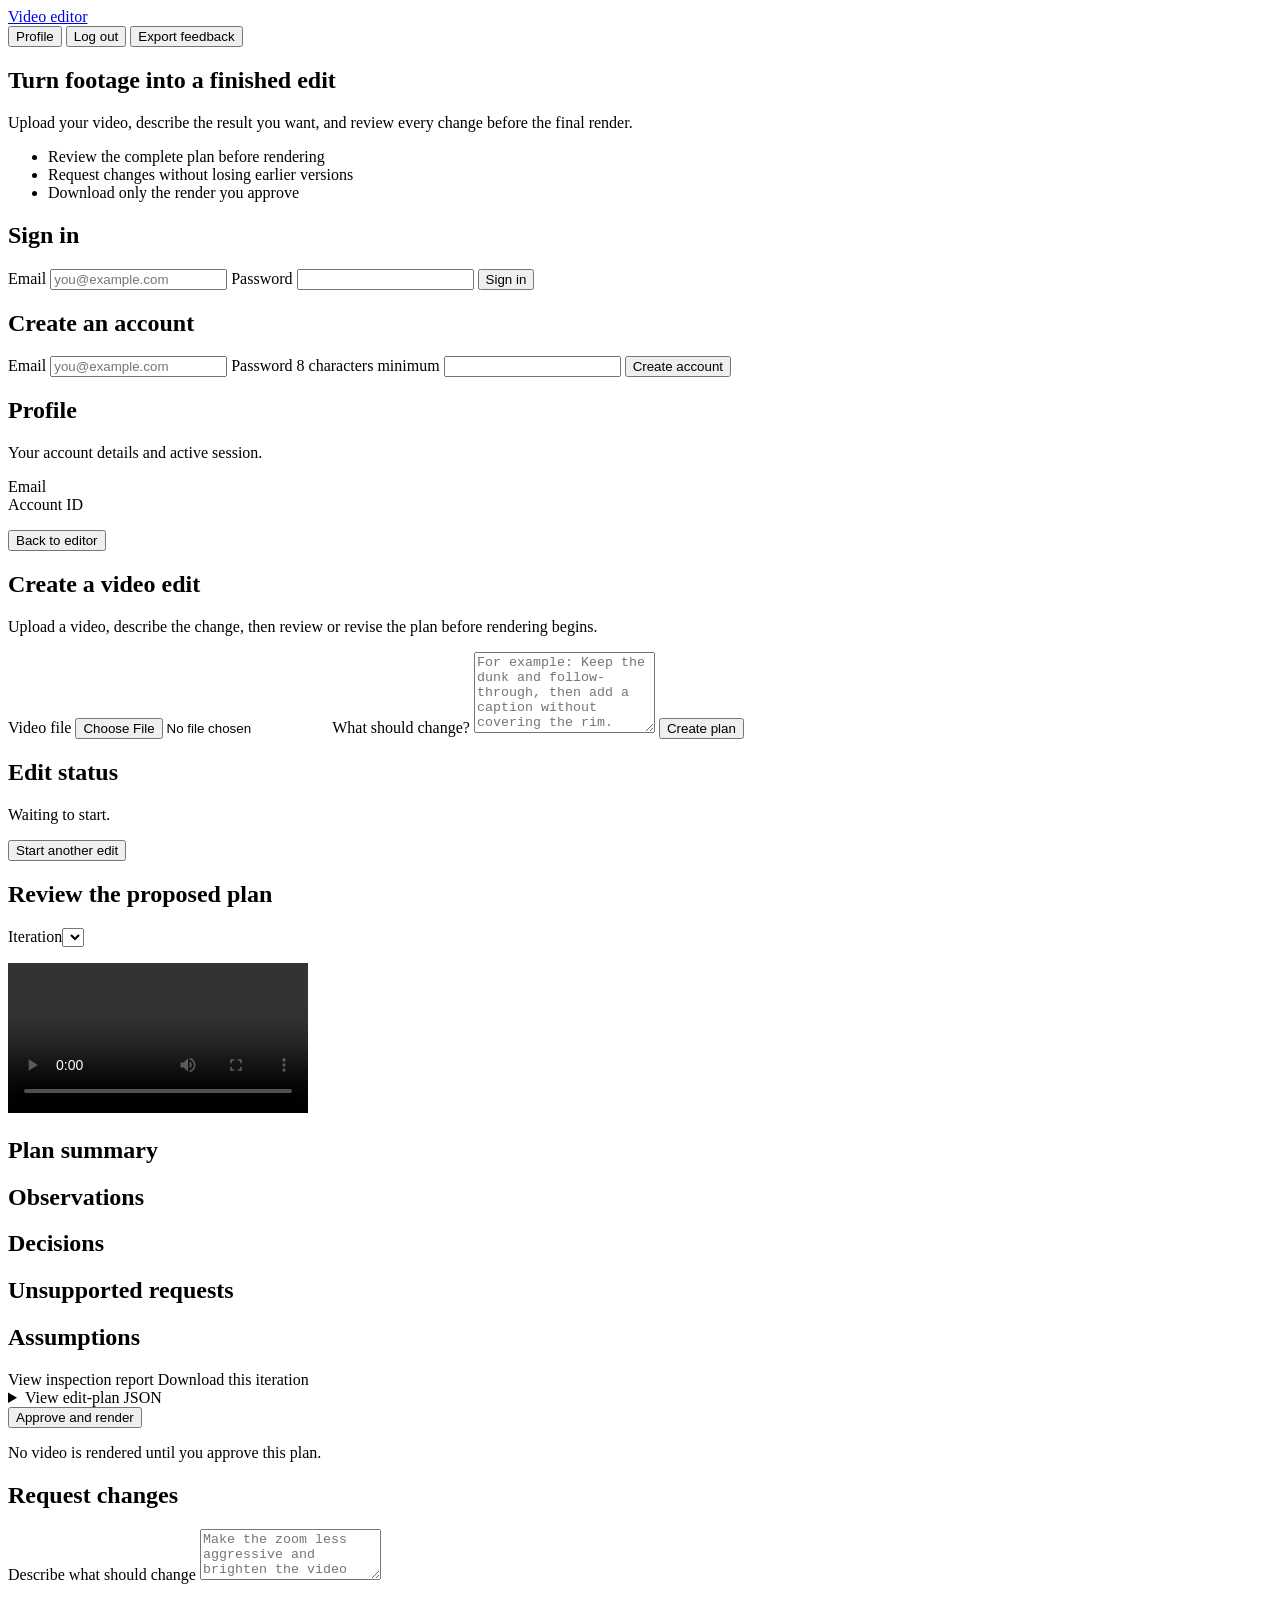
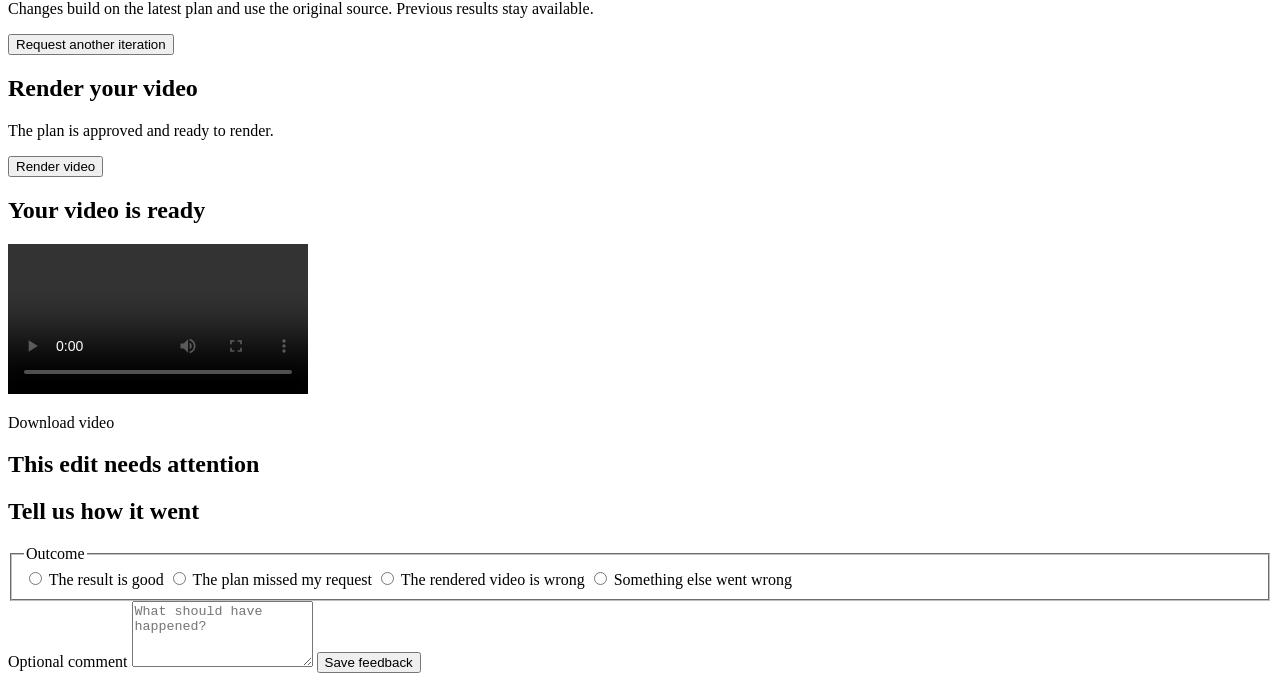
==== service/web/index.html @ aad6a0f1 "updated UI + registration django + Extra effects" ====
<!doctype html>
<html lang="en">
  <head>
    <meta charset="utf-8">
    <meta name="viewport" content="width=device-width, initial-scale=1">
    <meta name="theme-color" content="#111827">
    <title>Video editor</title>
    <link rel="icon" href="data:image/svg+xml,<svg xmlns=%22http://www.w3.org/2000/svg%22 viewBox=%220 0 32 32%22><rect width=%2232%22 height=%2232%22 rx=%228%22 fill=%22%23182730%22/><path d=%22m12 9 11 7-11 7z%22 fill=%22white%22/></svg>">
    <link rel="stylesheet" href="/web/styles.css">
  </head>
  <body>
    <main class="shell">
      <header class="site-header">
        <a class="brand" href="/" aria-label="Video editor home"><span class="brand-mark" aria-hidden="true"></span>Video editor</a>
        <div class="header-actions">
          <span id="user-email" class="user-email hidden"></span>
          <button id="open-profile" class="button button-quiet hidden" type="button">Profile</button>
          <button id="logout" class="button button-quiet hidden" type="button">Log out</button>
          <button id="export-feedback" class="button button-quiet hidden" type="button">Export feedback</button>
        </div>
      </header>

      <section id="auth-panel" class="panel auth-panel" aria-labelledby="auth-heading">
        <div class="auth-intro">
          <h1 id="auth-heading">Turn footage into a finished edit</h1>
          <p>Upload your video, describe the result you want, and review every change before the final render.</p>
          <ul class="feature-list">
            <li>Review the complete plan before rendering</li>
            <li>Request changes without losing earlier versions</li>
            <li>Download only the render you approve</li>
          </ul>
        </div>
        <div class="auth-forms">
          <form id="login-form" class="auth-form" aria-labelledby="login-heading">
            <h2 id="login-heading">Sign in</h2>
            <label for="login-email">Email</label>
            <input id="login-email" type="email" required autocomplete="email" placeholder="you@example.com">
            <label for="login-password">Password</label>
            <input id="login-password" type="password" required autocomplete="current-password">
            <button id="login-submit" class="button button-wide" type="submit">Sign in</button>
            <p id="login-error" class="form-error hidden" role="alert"></p>
          </form>
          <form id="register-form" class="auth-form" aria-labelledby="register-heading">
            <h2 id="register-heading">Create an account</h2>
            <label for="register-email">Email</label>
            <input id="register-email" type="email" required autocomplete="email" placeholder="you@example.com">
            <label for="register-password">Password <span class="label-hint">8 characters minimum</span></label>
            <input id="register-password" type="password" minlength="8" required autocomplete="new-password">
            <button id="register-submit" class="button button-secondary button-wide" type="submit">Create account</button>
            <p id="register-error" class="form-error hidden" role="alert"></p>
          </form>
        </div>
      </section>

      <section id="profile-panel" class="panel profile-panel hidden" aria-labelledby="profile-heading">
        <h1 id="profile-heading">Profile</h1>
        <p>Your account details and active session.</p>
        <dl class="profile-details">
          <div><dt>Email</dt><dd id="profile-email"></dd></div>
          <div><dt>Account ID</dt><dd id="profile-id"></dd></div>
        </dl>
        <button id="close-profile" class="button button-secondary" type="button">Back to editor</button>
      </section>

      <section id="start-panel" class="panel hidden" aria-labelledby="create-edit-heading">
        <h1 id="create-edit-heading">Create a video edit</h1>
        <p>Upload a video, describe the change, then review or revise the plan before rendering begins.</p>
        <form id="create-edit-form">
          <label for="video-file">Video file</label>
          <input id="video-file" name="file" type="file" accept="video/*" required>
          <label for="instruction">What should change?</label>
          <textarea id="instruction" name="instruction" rows="5" maxlength="20000" required placeholder="For example: Keep the dunk and follow-through, then add a caption without covering the rim."></textarea>
          <button id="create-edit" class="button" type="submit">Create plan</button>
          <p id="create-error" class="form-error hidden" role="alert"></p>
        </form>
      </section>

      <section id="job-panel" class="panel hidden" aria-live="polite" aria-labelledby="edit-status-heading">
        <h1 id="edit-status-heading">Edit status</h1>
        <p id="edit-id" class="muted"></p>
        <div class="progress" aria-label="Edit progress"><div id="progress-bar" class="progress-bar"></div></div>
        <p id="status-message" role="status">Waiting to start.</p>
        <button id="new-edit" class="button button-secondary" type="button">Start another edit</button>
      </section>

      <section id="plan-panel" class="panel hidden" aria-labelledby="plan-heading">
        <div class="panel-heading">
          <h1 id="plan-heading">Review the proposed plan</h1>
          <label class="version-picker" for="iteration-selector">Iteration<select id="iteration-selector"></select></label>
        </div>
        <p id="iteration-status" class="plan-status" role="status"></p>
        <video id="preview-video" class="hidden" controls playsinline preload="metadata"></video>
        <section class="plan-summary" aria-labelledby="plan-summary-heading">
          <h2 id="plan-summary-heading">Plan summary</h2>
          <p id="plan-summary"></p>
        </section>
        <div id="plan-warnings" class="warnings hidden" role="alert"></div>
        <div class="review-grid">
          <section class="review-section" aria-labelledby="observations-heading"><h2 id="observations-heading">Observations</h2><div id="observations" class="rationale-list"></div></section>
          <section class="review-section" aria-labelledby="decisions-heading"><h2 id="decisions-heading">Decisions</h2><div id="decisions" class="rationale-list"></div></section>
          <section class="review-section" aria-labelledby="unsupported-heading"><h2 id="unsupported-heading">Unsupported requests</h2><div id="unsupported" class="simple-list"></div></section>
          <section class="review-section" aria-labelledby="assumptions-heading"><h2 id="assumptions-heading">Assumptions</h2><div id="assumptions" class="simple-list"></div></section>
        </div>
        <div class="artifact-links">
          <a id="inspection-link" class="text-link hidden" target="_blank" rel="noopener">View inspection report</a>
          <a id="iteration-download" class="text-link hidden" download>Download this iteration</a>
        </div>
        <details class="plan-json">
          <summary>View edit-plan JSON</summary>
          <pre id="plan-document"></pre>
        </details>
        <div class="review-actions">
          <button id="approve-plan" class="button" type="button">Approve and render</button>
          <p class="muted">No video is rendered until you approve this plan.</p>
        </div>
        <form id="revision-form" class="revision-form">
          <h2>Request changes</h2>
          <label for="revision-instruction">Describe what should change</label>
          <textarea id="revision-instruction" rows="3" maxlength="20000" required placeholder="Make the zoom less aggressive and brighten the video more."></textarea>
          <p class="muted">Changes build on the latest plan and use the original source. Previous results stay available.</p>
          <button id="request-changes" class="button button-secondary" type="submit">Request another iteration</button>
          <p id="revision-error" role="alert"></p>
        </form>
      </section>

      <section id="render-panel" class="panel hidden" aria-labelledby="render-heading">
        <h1 id="render-heading">Render your video</h1>
        <p>The plan is approved and ready to render.</p>
        <button id="render-video" class="button" type="button">Render video</button>
      </section>

      <section id="result-panel" class="panel hidden" aria-labelledby="result-heading">
        <h1 id="result-heading">Your video is ready</h1>
        <video id="result-video" controls playsinline></video>
        <p><a id="download-video" class="button" download>Download video</a></p>
      </section>

      <section id="failure-panel" class="panel hidden" aria-labelledby="failure-heading">
        <h1 id="failure-heading">This edit needs attention</h1>
        <p id="failure-message"></p>
      </section>

      <section id="feedback-panel" class="panel hidden" aria-labelledby="feedback-heading">
        <h1 id="feedback-heading">Tell us how it went</h1>
        <form id="feedback-form">
          <fieldset>
            <legend>Outcome</legend>
            <label><input type="radio" name="outcome" value="good" required> The result is good</label>
            <label><input type="radio" name="outcome" value="wrong_plan"> The plan missed my request</label>
            <label><input type="radio" name="outcome" value="wrong_result"> The rendered video is wrong</label>
            <label><input type="radio" name="outcome" value="other"> Something else went wrong</label>
          </fieldset>
          <label for="feedback-comment">Optional comment</label>
          <textarea id="feedback-comment" rows="4" maxlength="4000" placeholder="What should have happened?"></textarea>
          <button class="button button-secondary" type="submit">Save feedback</button>
          <p id="feedback-status" class="muted" role="status"></p>
        </form>
      </section>
    </main>
    <script src="/web/app.js" defer></script>
  </body>
</html>
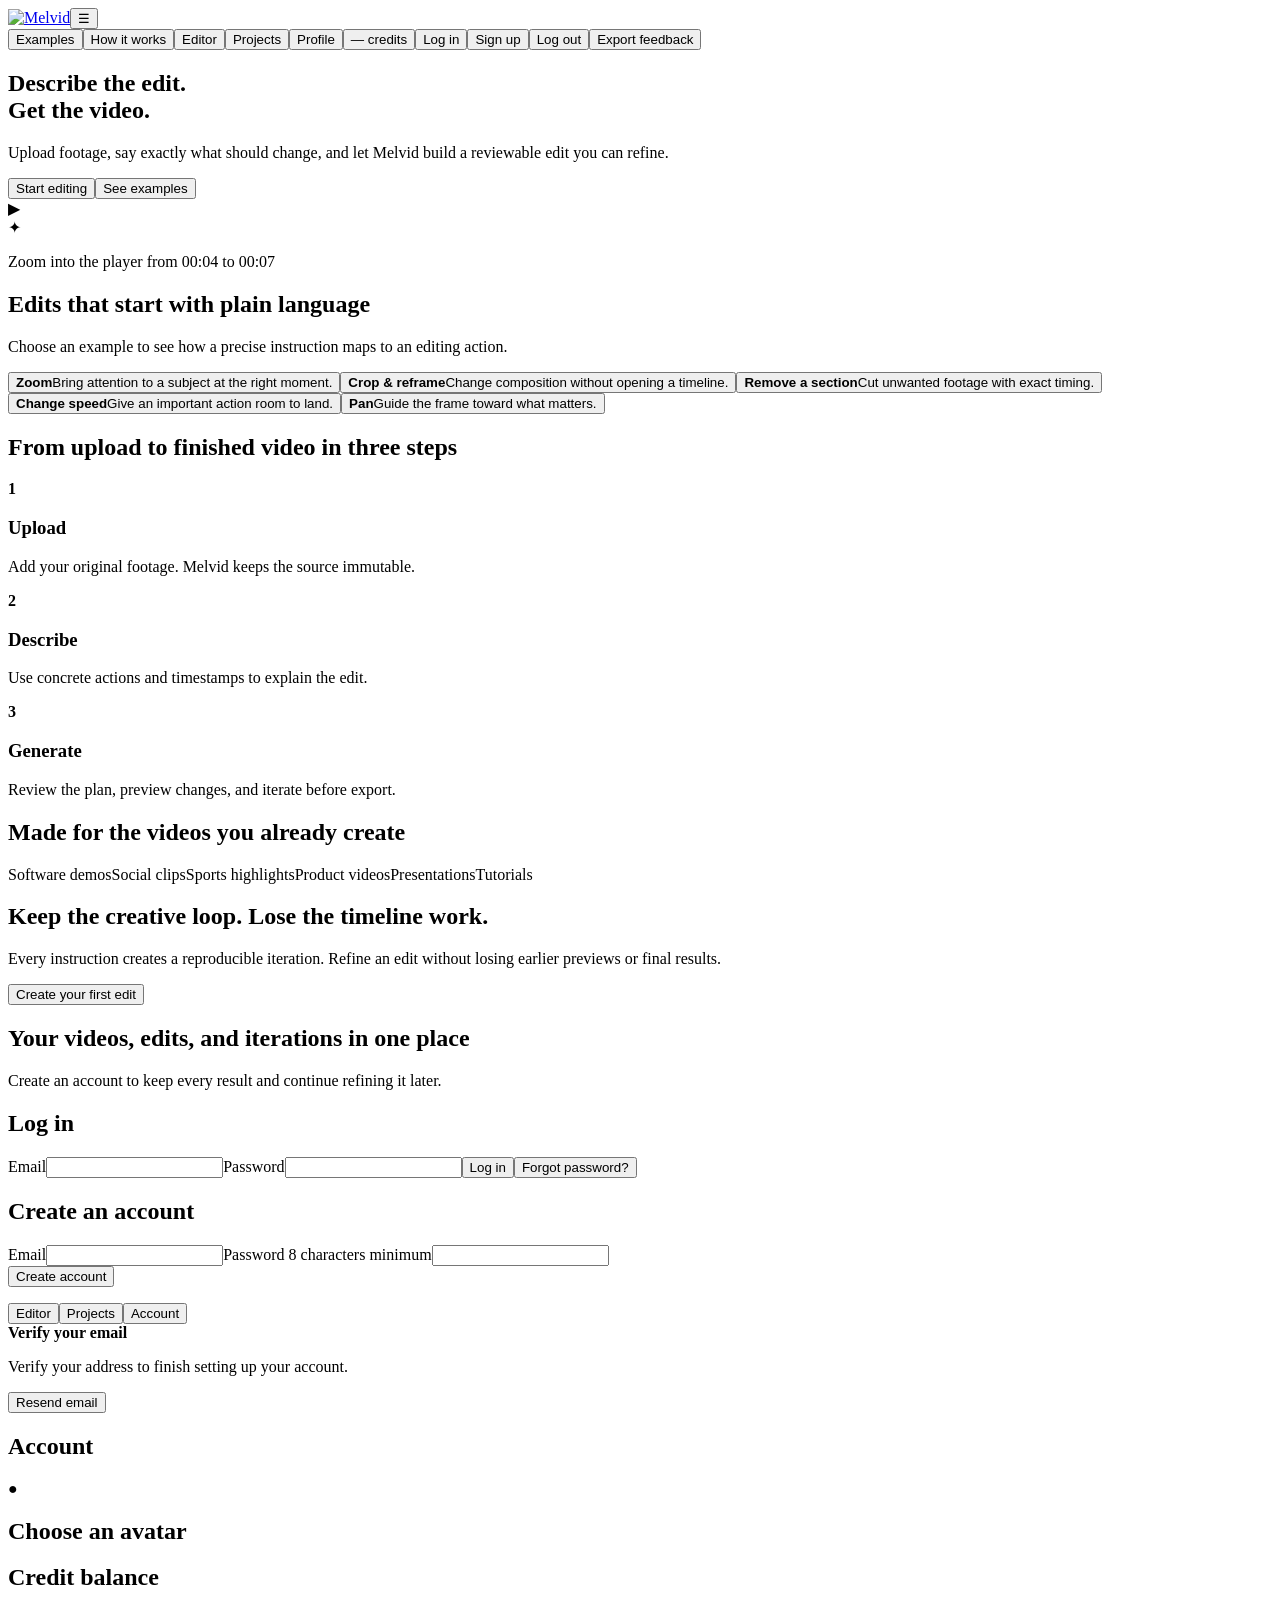
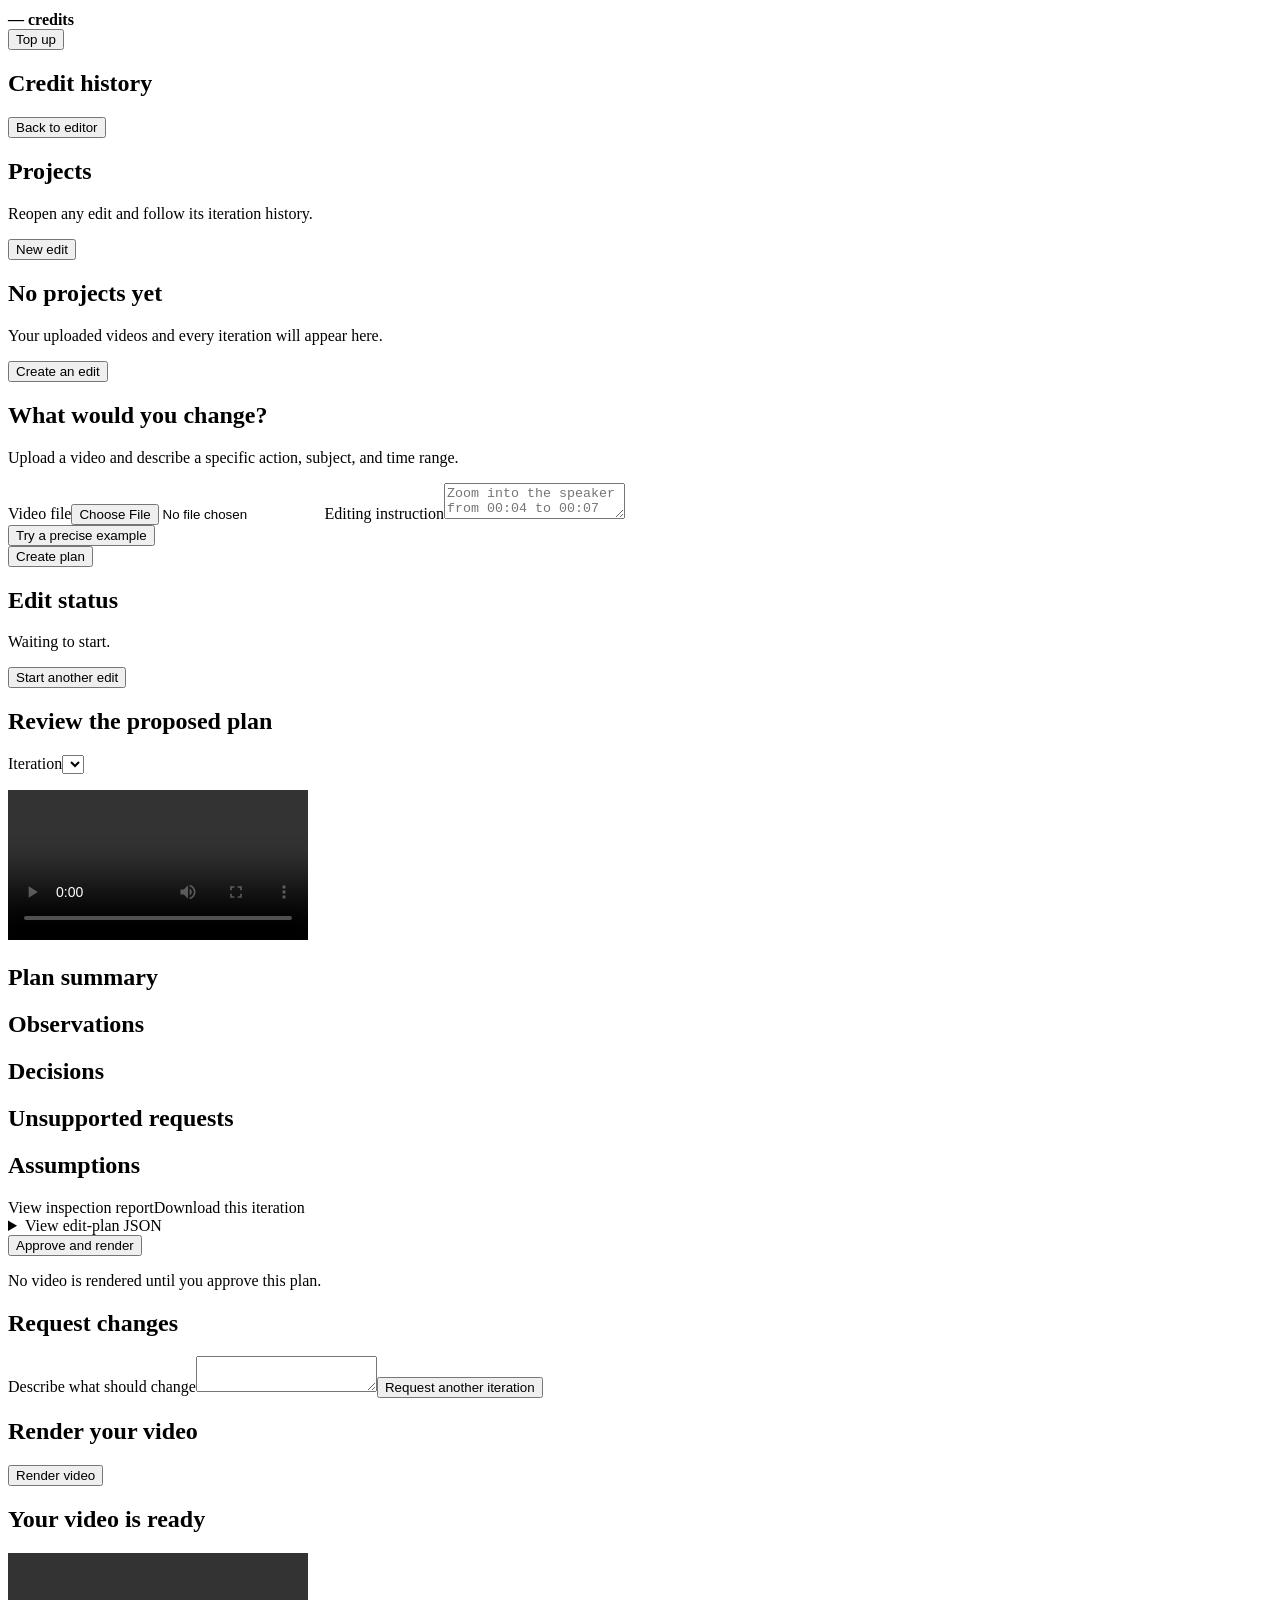
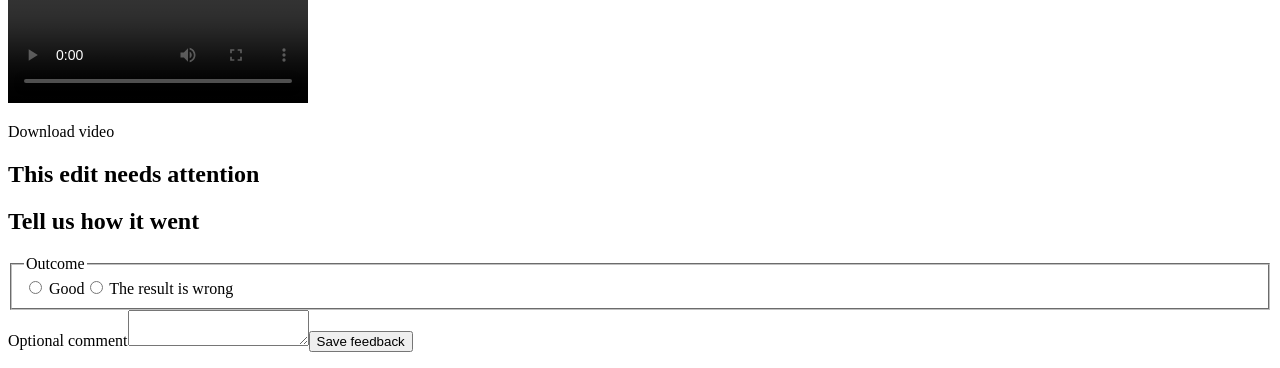
==== commit 9eff54e8: "railway serving" ====
--- a/service/web/index.html
+++ b/service/web/index.html
@@ -1,162 +1,14 @@
-<!doctype html>
-<html lang="en">
-  <head>
-    <meta charset="utf-8">
-    <meta name="viewport" content="width=device-width, initial-scale=1">
-    <meta name="theme-color" content="#111827">
-    <title>Video editor</title>
-    <link rel="icon" href="data:image/svg+xml,<svg xmlns=%22http://www.w3.org/2000/svg%22 viewBox=%220 0 32 32%22><rect width=%2232%22 height=%2232%22 rx=%228%22 fill=%22%23182730%22/><path d=%22m12 9 11 7-11 7z%22 fill=%22white%22/></svg>">
-    <link rel="stylesheet" href="/web/styles.css">
-  </head>
-  <body>
-    <main class="shell">
-      <header class="site-header">
-        <a class="brand" href="/" aria-label="Video editor home"><span class="brand-mark" aria-hidden="true"></span>Video editor</a>
-        <div class="header-actions">
-          <span id="user-email" class="user-email hidden"></span>
-          <button id="open-profile" class="button button-quiet hidden" type="button">Profile</button>
-          <button id="logout" class="button button-quiet hidden" type="button">Log out</button>
-          <button id="export-feedback" class="button button-quiet hidden" type="button">Export feedback</button>
-        </div>
-      </header>
-
-      <section id="auth-panel" class="panel auth-panel" aria-labelledby="auth-heading">
-        <div class="auth-intro">
-          <h1 id="auth-heading">Turn footage into a finished edit</h1>
-          <p>Upload your video, describe the result you want, and review every change before the final render.</p>
-          <ul class="feature-list">
-            <li>Review the complete plan before rendering</li>
-            <li>Request changes without losing earlier versions</li>
-            <li>Download only the render you approve</li>
-          </ul>
-        </div>
-        <div class="auth-forms">
-          <form id="login-form" class="auth-form" aria-labelledby="login-heading">
-            <h2 id="login-heading">Sign in</h2>
-            <label for="login-email">Email</label>
-            <input id="login-email" type="email" required autocomplete="email" placeholder="you@example.com">
-            <label for="login-password">Password</label>
-            <input id="login-password" type="password" required autocomplete="current-password">
-            <button id="login-submit" class="button button-wide" type="submit">Sign in</button>
-            <p id="login-error" class="form-error hidden" role="alert"></p>
-          </form>
-          <form id="register-form" class="auth-form" aria-labelledby="register-heading">
-            <h2 id="register-heading">Create an account</h2>
-            <label for="register-email">Email</label>
-            <input id="register-email" type="email" required autocomplete="email" placeholder="you@example.com">
-            <label for="register-password">Password <span class="label-hint">8 characters minimum</span></label>
-            <input id="register-password" type="password" minlength="8" required autocomplete="new-password">
-            <button id="register-submit" class="button button-secondary button-wide" type="submit">Create account</button>
-            <p id="register-error" class="form-error hidden" role="alert"></p>
-          </form>
-        </div>
-      </section>
-
-      <section id="profile-panel" class="panel profile-panel hidden" aria-labelledby="profile-heading">
-        <h1 id="profile-heading">Profile</h1>
-        <p>Your account details and active session.</p>
-        <dl class="profile-details">
-          <div><dt>Email</dt><dd id="profile-email"></dd></div>
-          <div><dt>Account ID</dt><dd id="profile-id"></dd></div>
-        </dl>
-        <button id="close-profile" class="button button-secondary" type="button">Back to editor</button>
-      </section>
-
-      <section id="start-panel" class="panel hidden" aria-labelledby="create-edit-heading">
-        <h1 id="create-edit-heading">Create a video edit</h1>
-        <p>Upload a video, describe the change, then review or revise the plan before rendering begins.</p>
-        <form id="create-edit-form">
-          <label for="video-file">Video file</label>
-          <input id="video-file" name="file" type="file" accept="video/*" required>
-          <label for="instruction">What should change?</label>
-          <textarea id="instruction" name="instruction" rows="5" maxlength="20000" required placeholder="For example: Keep the dunk and follow-through, then add a caption without covering the rim."></textarea>
-          <button id="create-edit" class="button" type="submit">Create plan</button>
-          <p id="create-error" class="form-error hidden" role="alert"></p>
-        </form>
-      </section>
-
-      <section id="job-panel" class="panel hidden" aria-live="polite" aria-labelledby="edit-status-heading">
-        <h1 id="edit-status-heading">Edit status</h1>
-        <p id="edit-id" class="muted"></p>
-        <div class="progress" aria-label="Edit progress"><div id="progress-bar" class="progress-bar"></div></div>
-        <p id="status-message" role="status">Waiting to start.</p>
-        <button id="new-edit" class="button button-secondary" type="button">Start another edit</button>
-      </section>
-
-      <section id="plan-panel" class="panel hidden" aria-labelledby="plan-heading">
-        <div class="panel-heading">
-          <h1 id="plan-heading">Review the proposed plan</h1>
-          <label class="version-picker" for="iteration-selector">Iteration<select id="iteration-selector"></select></label>
-        </div>
-        <p id="iteration-status" class="plan-status" role="status"></p>
-        <video id="preview-video" class="hidden" controls playsinline preload="metadata"></video>
-        <section class="plan-summary" aria-labelledby="plan-summary-heading">
-          <h2 id="plan-summary-heading">Plan summary</h2>
-          <p id="plan-summary"></p>
-        </section>
-        <div id="plan-warnings" class="warnings hidden" role="alert"></div>
-        <div class="review-grid">
-          <section class="review-section" aria-labelledby="observations-heading"><h2 id="observations-heading">Observations</h2><div id="observations" class="rationale-list"></div></section>
-          <section class="review-section" aria-labelledby="decisions-heading"><h2 id="decisions-heading">Decisions</h2><div id="decisions" class="rationale-list"></div></section>
-          <section class="review-section" aria-labelledby="unsupported-heading"><h2 id="unsupported-heading">Unsupported requests</h2><div id="unsupported" class="simple-list"></div></section>
-          <section class="review-section" aria-labelledby="assumptions-heading"><h2 id="assumptions-heading">Assumptions</h2><div id="assumptions" class="simple-list"></div></section>
-        </div>
-        <div class="artifact-links">
-          <a id="inspection-link" class="text-link hidden" target="_blank" rel="noopener">View inspection report</a>
-          <a id="iteration-download" class="text-link hidden" download>Download this iteration</a>
-        </div>
-        <details class="plan-json">
-          <summary>View edit-plan JSON</summary>
-          <pre id="plan-document"></pre>
-        </details>
-        <div class="review-actions">
-          <button id="approve-plan" class="button" type="button">Approve and render</button>
-          <p class="muted">No video is rendered until you approve this plan.</p>
-        </div>
-        <form id="revision-form" class="revision-form">
-          <h2>Request changes</h2>
-          <label for="revision-instruction">Describe what should change</label>
-          <textarea id="revision-instruction" rows="3" maxlength="20000" required placeholder="Make the zoom less aggressive and brighten the video more."></textarea>
-          <p class="muted">Changes build on the latest plan and use the original source. Previous results stay available.</p>
-          <button id="request-changes" class="button button-secondary" type="submit">Request another iteration</button>
-          <p id="revision-error" role="alert"></p>
-        </form>
-      </section>
-
-      <section id="render-panel" class="panel hidden" aria-labelledby="render-heading">
-        <h1 id="render-heading">Render your video</h1>
-        <p>The plan is approved and ready to render.</p>
-        <button id="render-video" class="button" type="button">Render video</button>
-      </section>
-
-      <section id="result-panel" class="panel hidden" aria-labelledby="result-heading">
-        <h1 id="result-heading">Your video is ready</h1>
-        <video id="result-video" controls playsinline></video>
-        <p><a id="download-video" class="button" download>Download video</a></p>
-      </section>
-
-      <section id="failure-panel" class="panel hidden" aria-labelledby="failure-heading">
-        <h1 id="failure-heading">This edit needs attention</h1>
-        <p id="failure-message"></p>
-      </section>
-
-      <section id="feedback-panel" class="panel hidden" aria-labelledby="feedback-heading">
-        <h1 id="feedback-heading">Tell us how it went</h1>
-        <form id="feedback-form">
-          <fieldset>
-            <legend>Outcome</legend>
-            <label><input type="radio" name="outcome" value="good" required> The result is good</label>
-            <label><input type="radio" name="outcome" value="wrong_plan"> The plan missed my request</label>
-            <label><input type="radio" name="outcome" value="wrong_result"> The rendered video is wrong</label>
-            <label><input type="radio" name="outcome" value="other"> Something else went wrong</label>
-          </fieldset>
-          <label for="feedback-comment">Optional comment</label>
-          <textarea id="feedback-comment" rows="4" maxlength="4000" placeholder="What should have happened?"></textarea>
-          <button class="button button-secondary" type="submit">Save feedback</button>
-          <p id="feedback-status" class="muted" role="status"></p>
-        </form>
-      </section>
-    </main>
-    <script src="/web/app.js" defer></script>
-  </body>
-</html>
+<!doctype html><html lang="en"><head><meta charset="utf-8"><meta name="viewport" content="width=device-width,initial-scale=1"><meta name="theme-color" content="#071b24"><title>Melvid — Describe the edit. Get the video.</title><link rel="icon" href="/web/melvid_icon.png"><link rel="stylesheet" href="/web/styles.css"></head><body>
+<header class="site-header shell"><a class="brand" href="/" aria-label="Melvid home"><img src="/web/melvid_icon.png" width="44" height="44" alt="Melvid"></a><button id="mobile-menu" class="icon-button" aria-label="Open navigation">☰</button><nav id="main-nav"><button class="nav-link public-nav" data-scroll="examples">Examples</button><button class="nav-link public-nav" data-scroll="how">How it works</button><button id="nav-editor" class="nav-link private-nav hidden">Editor</button><button id="nav-projects" class="nav-link private-nav hidden">Projects</button><button id="open-profile" class="nav-link private-nav hidden">Profile</button><button id="nav-balance" class="balance-pill private-nav hidden"><span id="nav-credit-balance">—</span> credits</button><button id="nav-login" class="button button-quiet public-nav">Log in</button><button id="nav-signup" class="button public-nav">Sign up</button><span id="user-email" class="user-email hidden"></span><button id="logout" class="button button-quiet hidden">Log out</button><button id="export-feedback" class="hidden">Export feedback</button></nav></header>
+<main><section id="landing-panel"><div class="hero shell"><div><h1>Describe the edit.<br>Get the video.</h1><p>Upload footage, say exactly what should change, and let Melvid build a reviewable edit you can refine.</p><div class="hero-actions"><button class="button button-large" data-auth="signup">Start editing</button><button class="button button-secondary button-large" data-scroll="examples">See examples</button></div></div><div class="demo-window"><div class="demo-video"><span class="focus-frame"></span><span class="play">▶</span></div><div class="demo-prompt"><span>✦</span><p id="demo-prompt-text">Zoom into the player from 00:04 to 00:07</p></div><div class="demo-timeline"><span></span><i></i><span></span></div></div></div>
+<section id="examples" class="landing-section shell"><h2>Edits that start with plain language</h2><p class="section-copy">Choose an example to see how a precise instruction maps to an editing action.</p><div class="example-grid"><button data-demo="Zoom into the subject from 00:04 to 00:07"><b>Zoom</b><span>Bring attention to a subject at the right moment.</span></button><button data-demo="Crop to the left side during this section"><b>Crop &amp; reframe</b><span>Change composition without opening a timeline.</span></button><button data-demo="Remove the section from 00:12 to 00:16"><b>Remove a section</b><span>Cut unwanted footage with exact timing.</span></button><button data-demo="Slow this moment down to 0.6x"><b>Change speed</b><span>Give an important action room to land.</span></button><button data-demo="Pan from the left side to the right"><b>Pan</b><span>Guide the frame toward what matters.</span></button></div></section>
+<section id="how" class="landing-section contrast"><div class="shell"><h2>From upload to finished video in three steps</h2><div class="steps"><article><strong>1</strong><h3>Upload</h3><p>Add your original footage. Melvid keeps the source immutable.</p></article><article><strong>2</strong><h3>Describe</h3><p>Use concrete actions and timestamps to explain the edit.</p></article><article><strong>3</strong><h3>Generate</h3><p>Review the plan, preview changes, and iterate before export.</p></article></div></div></section><section class="landing-section shell"><h2>Made for the videos you already create</h2><div class="use-grid"><span>Software demos</span><span>Social clips</span><span>Sports highlights</span><span>Product videos</span><span>Presentations</span><span>Tutorials</span></div><div class="benefit"><h2>Keep the creative loop. Lose the timeline work.</h2><p>Every instruction creates a reproducible iteration. Refine an edit without losing earlier previews or final results.</p><button class="button button-large" data-auth="signup">Create your first edit</button></div></section></section>
+<section id="auth-panel" class="panel auth-panel shell hidden" aria-labelledby="auth-heading"><div class="auth-intro"><h1 id="auth-heading">Your videos, edits, and iterations in one place</h1><p>Create an account to keep every result and continue refining it later.</p></div><div class="auth-forms"><form id="login-form" class="auth-form"><h2>Log in</h2><label for="login-email">Email</label><input id="login-email" type="email" required autocomplete="email"><label for="login-password">Password</label><input id="login-password" type="password" required autocomplete="current-password"><button id="login-submit" class="button button-wide">Log in</button><button id="forgot-password" class="text-button" type="button">Forgot password?</button><p id="login-error" class="form-error hidden"></p></form><form id="register-form" class="auth-form"><h2>Create an account</h2><label for="register-email">Email</label><input id="register-email" type="email" required autocomplete="email"><label for="register-password">Password <span class="label-hint">8 characters minimum</span></label><input id="register-password" type="password" minlength="8" required autocomplete="new-password"><div id="turnstile-slot"></div><button id="register-submit" class="button button-secondary button-wide">Create account</button><p id="register-error" class="form-error hidden"></p></form></div></section>
+<div id="app-shell" class="app-layout shell hidden"><aside class="app-sidebar"><button id="side-editor" class="active">Editor</button><button id="side-projects">Projects</button><button id="side-account">Account</button></aside><div class="app-content"><div id="verification-banner" class="notice hidden"><div><strong>Verify your email</strong><p>Verify your address to finish setting up your account.</p></div><button id="resend-verification" class="button button-secondary">Resend email</button></div>
+<section id="profile-panel" class="panel hidden"><h1>Account</h1><div class="account-summary"><div id="current-avatar" class="avatar">●</div><div><strong id="profile-email"></strong><span id="profile-verification" class="status-badge"></span><small id="profile-id"></small></div></div><h2>Choose an avatar</h2><div id="avatar-grid" class="avatar-grid"></div><div class="credit-card"><div><h2>Credit balance</h2><strong><span id="credit-balance">—</span> credits</strong></div><button id="top-up" class="button">Top up</button></div><h2>Credit history</h2><div id="credit-history" class="history-list"></div><button id="close-profile" class="button button-secondary">Back to editor</button></section>
+<section id="projects-panel" class="panel hidden"><div class="panel-heading"><div><h1>Projects</h1><p>Reopen any edit and follow its iteration history.</p></div><button id="projects-new" class="button">New edit</button></div><div id="projects-loading" class="skeleton-list hidden"></div><div id="projects-empty" class="empty-state hidden"><h2>No projects yet</h2><p>Your uploaded videos and every iteration will appear here.</p><button class="button" id="empty-new">Create an edit</button></div><div id="projects-list" class="projects-list"></div></section>
+<section id="start-panel" class="panel hidden"><h1 id="create-edit-heading">What would you change?</h1><p>Upload a video and describe a specific action, subject, and time range.</p><form id="create-edit-form"><label for="video-file">Video file</label><input id="video-file" name="file" type="file" accept="video/mp4,video/quicktime,video/webm,video/x-matroska" required><label for="instruction">Editing instruction</label><textarea id="instruction" maxlength="20000" required placeholder="Zoom into the speaker from 00:04 to 00:07"></textarea><div class="prompt-help"><button id="toggle-examples" class="text-button" type="button">Try a precise example</button><div id="prompt-chips" class="chips"></div></div><button id="create-edit" class="button">Create plan</button><p id="create-error" class="form-error hidden"></p></form></section>
+<section id="job-panel" class="panel hidden"><h1>Edit status</h1><p id="edit-id" class="muted"></p><div class="progress"><div id="progress-bar" class="progress-bar"></div></div><p id="status-message">Waiting to start.</p><button id="new-edit" class="button button-secondary">Start another edit</button></section>
+<section id="plan-panel" class="panel hidden"><div class="panel-heading"><h1>Review the proposed plan</h1><label class="version-picker">Iteration<select id="iteration-selector"></select></label></div><p id="iteration-status" class="plan-status"></p><video id="preview-video" class="hidden" controls></video><section class="plan-summary"><h2>Plan summary</h2><p id="plan-summary"></p></section><div id="plan-warnings" class="warnings hidden"></div><div class="review-grid"><section class="review-section"><h2>Observations</h2><div id="observations"></div></section><section class="review-section"><h2>Decisions</h2><div id="decisions"></div></section><section class="review-section"><h2>Unsupported requests</h2><div id="unsupported"></div></section><section class="review-section"><h2>Assumptions</h2><div id="assumptions"></div></section></div><div class="artifact-links"><a id="inspection-link" class="text-link hidden">View inspection report</a><a id="iteration-download" class="text-link hidden" download>Download this iteration</a></div><details class="plan-json"><summary>View edit-plan JSON</summary><pre id="plan-document"></pre></details><div class="review-actions"><button id="approve-plan" class="button">Approve and render</button><p class="muted">No video is rendered until you approve this plan.</p></div><form id="revision-form" class="revision-form"><h2>Request changes</h2><label for="revision-instruction">Describe what should change</label><textarea id="revision-instruction" required></textarea><button id="request-changes" class="button button-secondary">Request another iteration</button><p id="revision-error"></p></form></section>
+<section id="render-panel" class="panel hidden"><h1>Render your video</h1><button id="render-video" class="button">Render video</button></section><section id="result-panel" class="panel hidden"><h1>Your video is ready</h1><video id="result-video" controls></video><p><a id="download-video" class="button" download>Download video</a></p></section><section id="failure-panel" class="panel hidden"><h1>This edit needs attention</h1><p id="failure-message"></p></section><section id="feedback-panel" class="panel hidden"><h1>Tell us how it went</h1><form id="feedback-form"><fieldset><legend>Outcome</legend><label><input type="radio" name="outcome" value="good"> Good</label><label><input type="radio" name="outcome" value="wrong_result"> The result is wrong</label></fieldset><label for="feedback-comment">Optional comment</label><textarea id="feedback-comment"></textarea><button class="button">Save feedback</button><p id="feedback-status"></p></form></section>
+</div></div></main><dialog id="topup-dialog"><button id="close-topup" class="dialog-close">×</button><h1>Top up credits</h1><p>Select a package. Payments are simulated—no card details are collected.</p><div id="package-list" class="package-list"></div><div id="order-summary">Choose a package.</div><div class="dialog-actions"><button id="mock-success" class="button" disabled>Simulate success</button><button id="mock-failure" class="button button-secondary" disabled>Simulate failure</button></div><p id="topup-status"></p></dialog><script src="/web/app.js" defer></script></body></html>
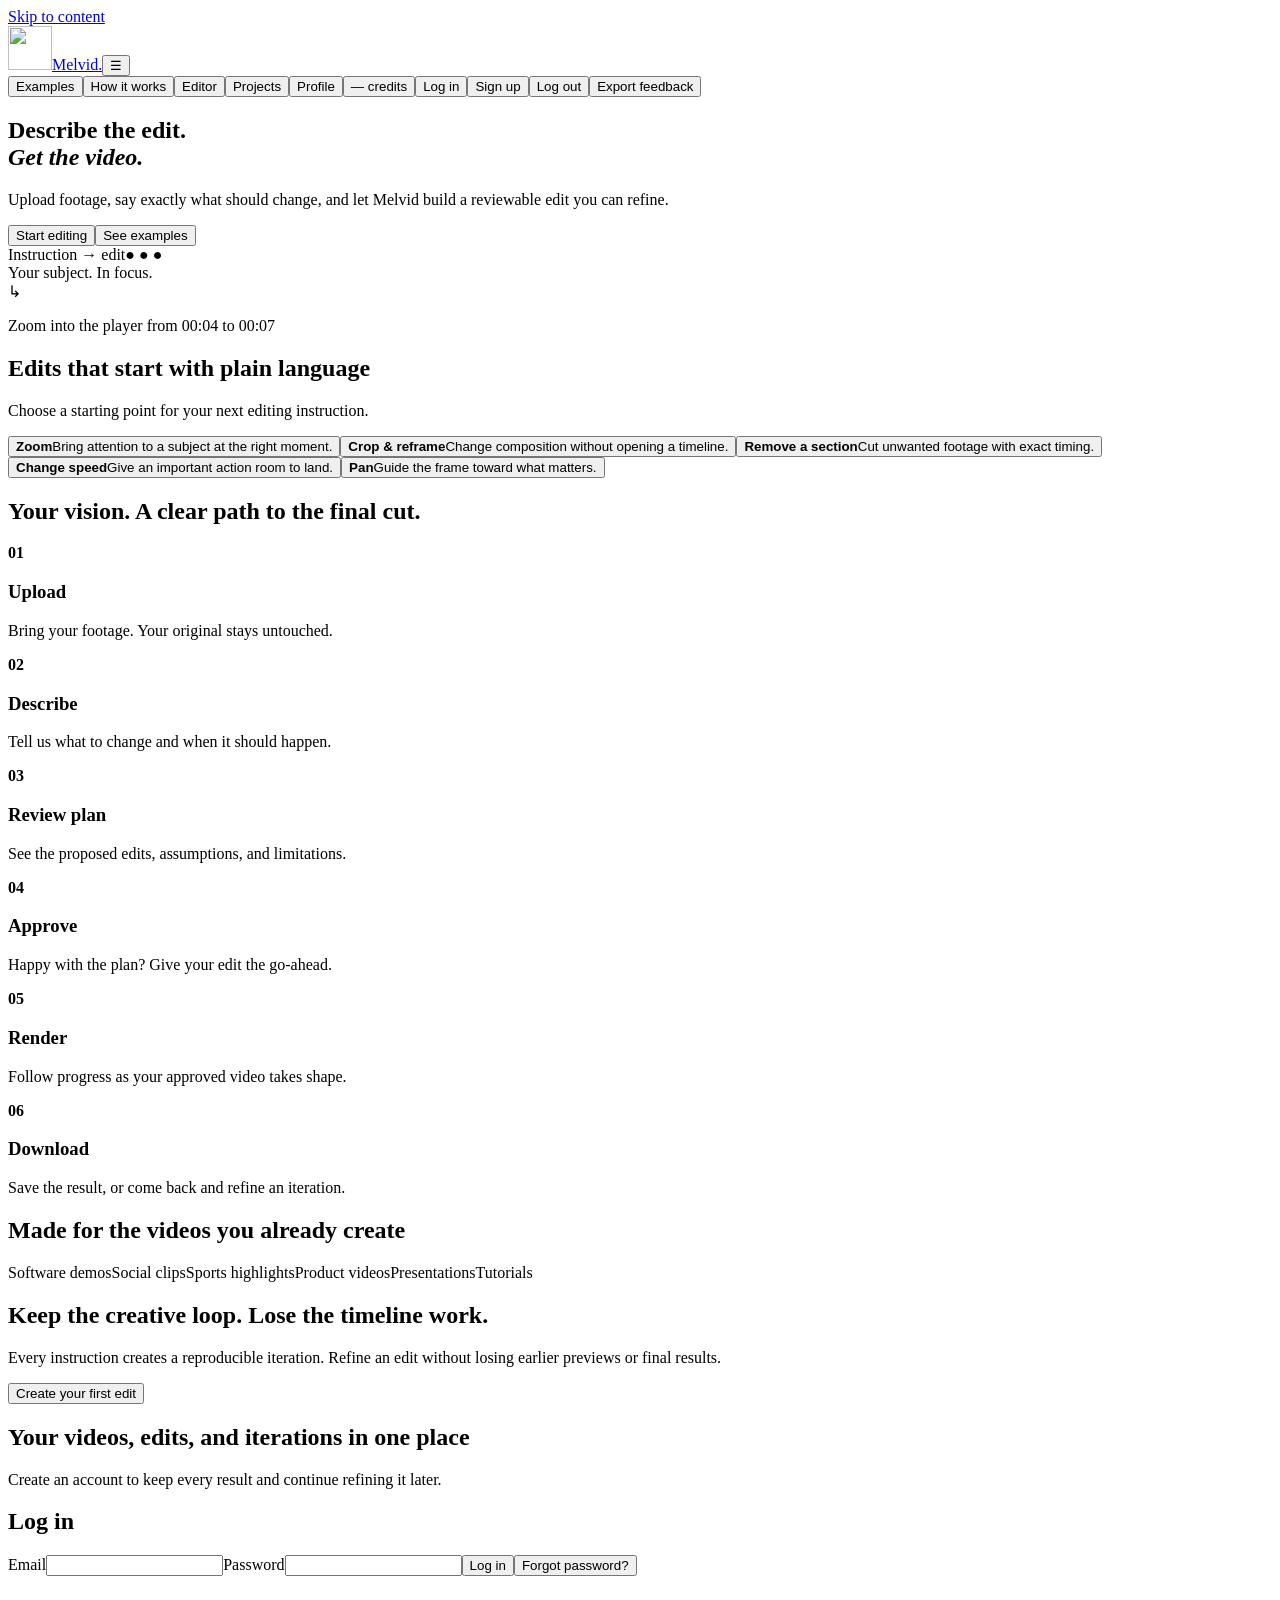
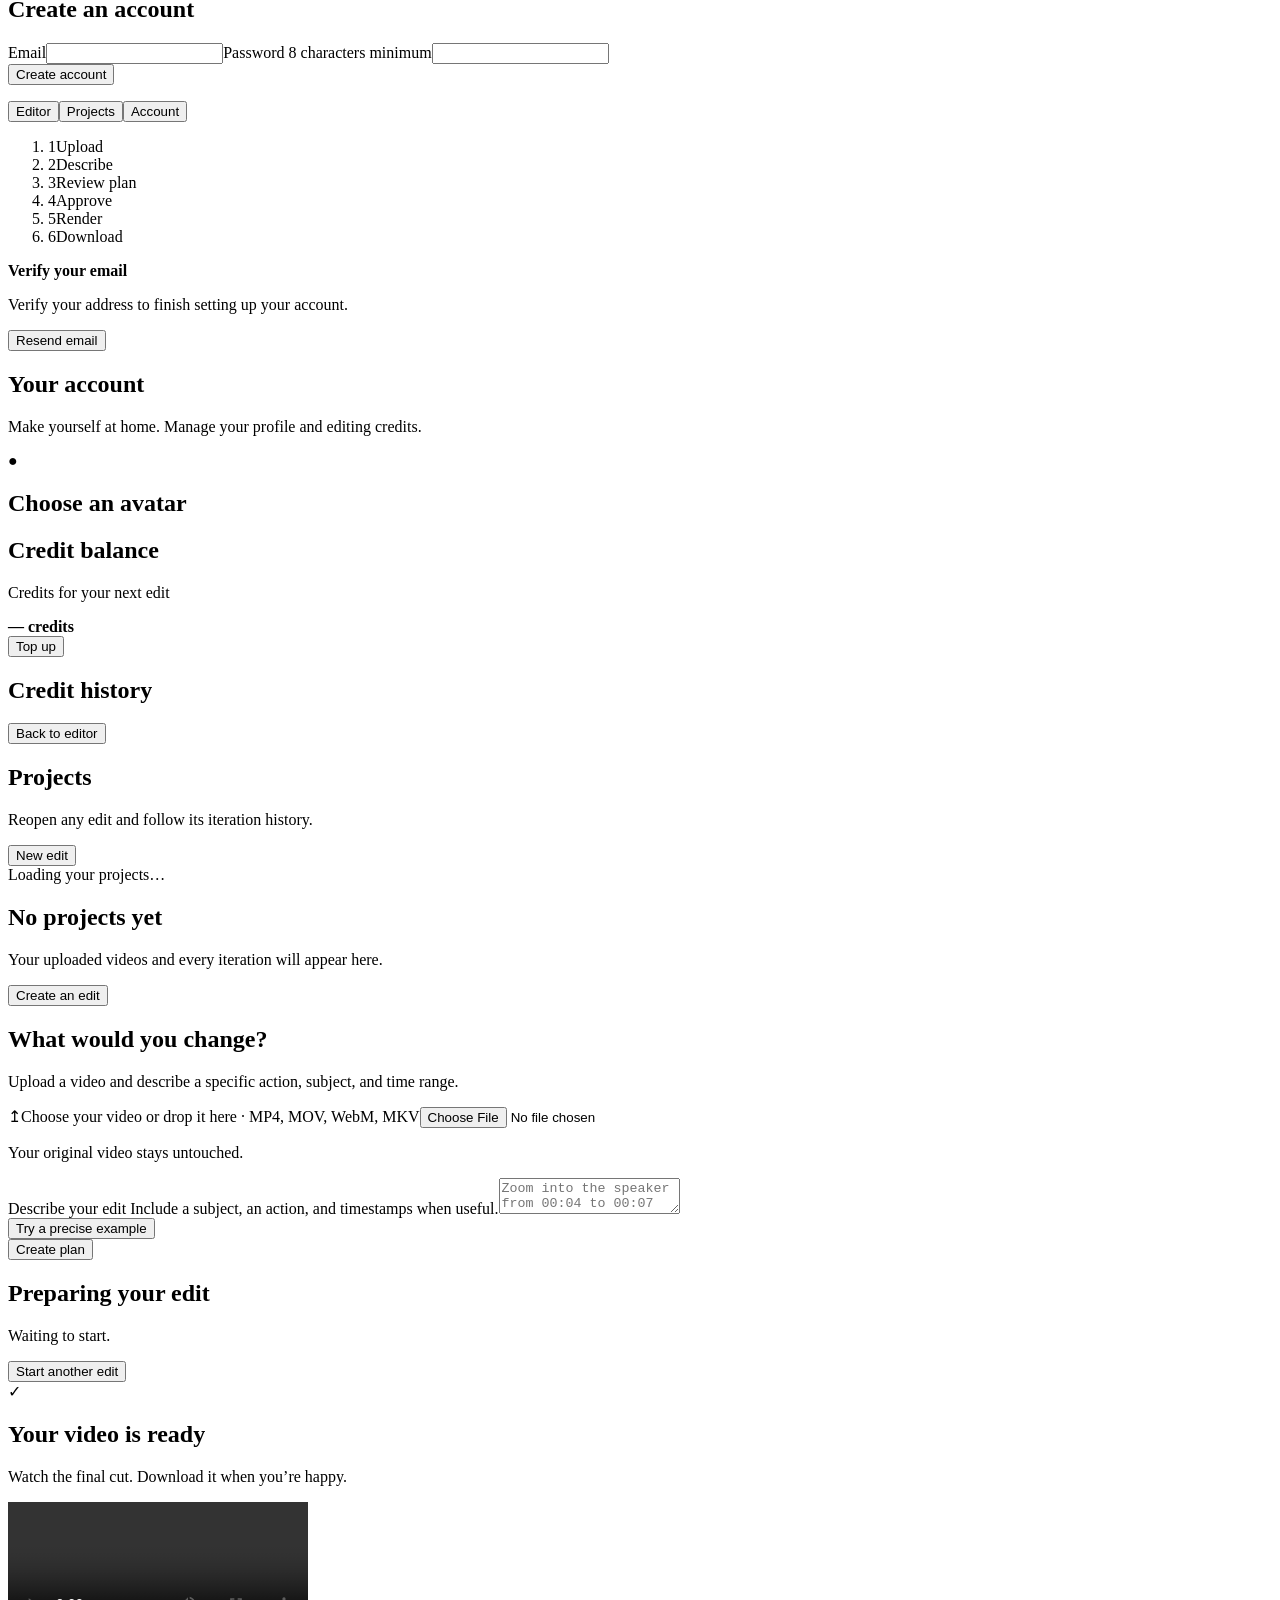
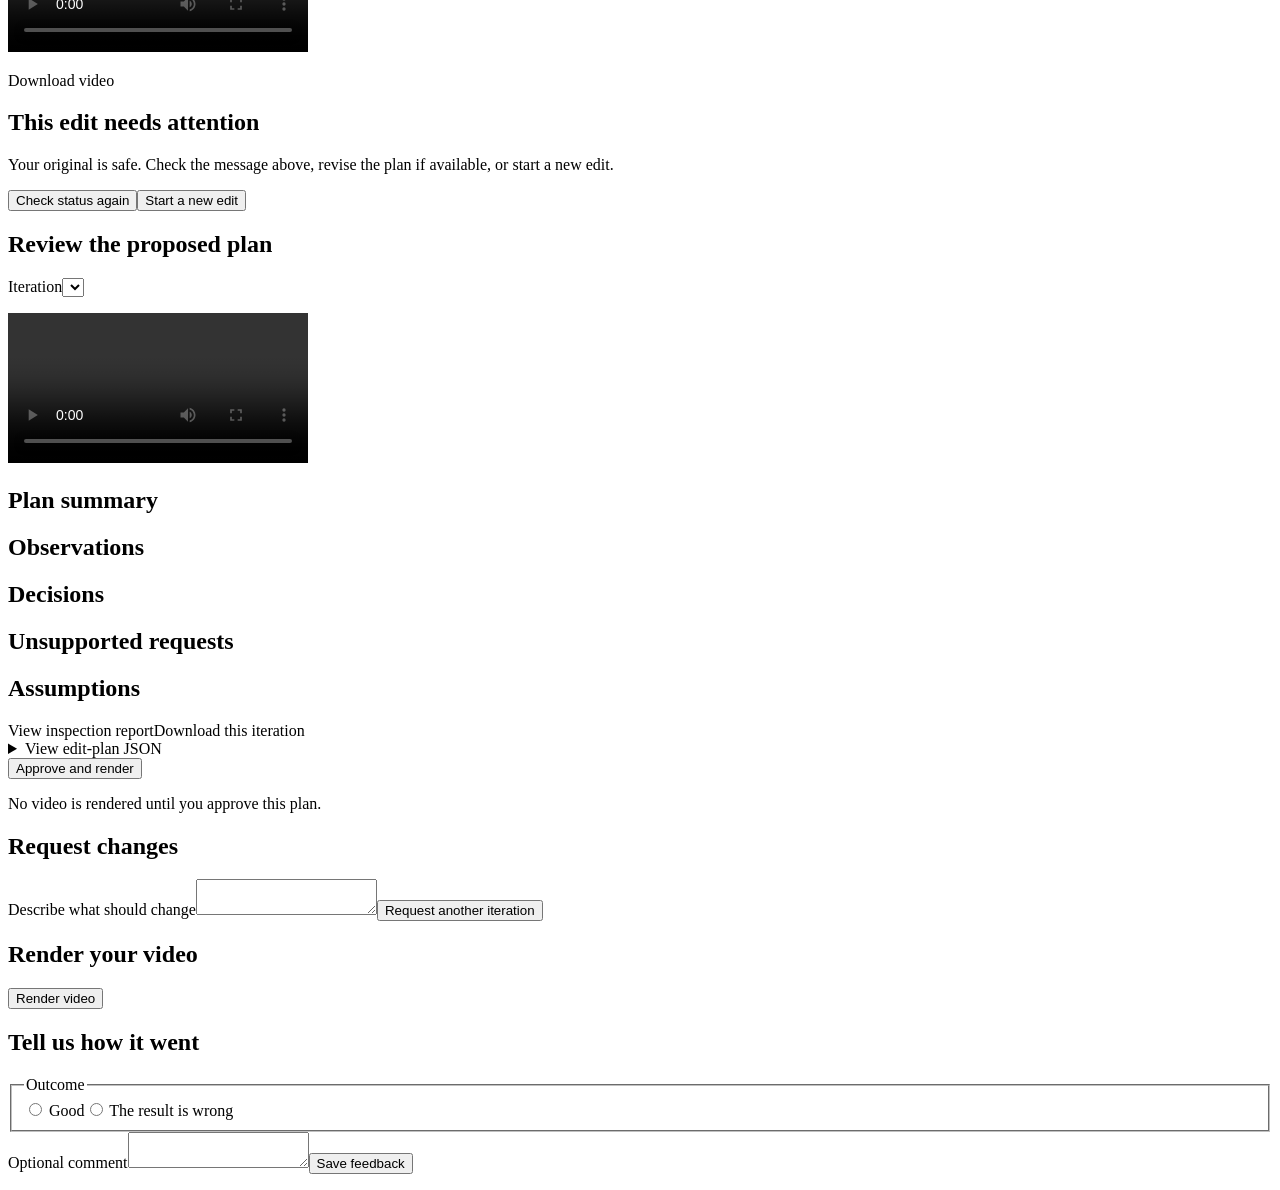
==== commit 0a858dfd: "Astra UI additions pre full testing" ====
--- a/service/web/index.html
+++ b/service/web/index.html
@@ -1,14 +1,16 @@
-<!doctype html><html lang="en"><head><meta charset="utf-8"><meta name="viewport" content="width=device-width,initial-scale=1"><meta name="theme-color" content="#071b24"><title>Melvid — Describe the edit. Get the video.</title><link rel="icon" href="/web/melvid_icon.png"><link rel="stylesheet" href="/web/styles.css"></head><body>
-<header class="site-header shell"><a class="brand" href="/" aria-label="Melvid home"><img src="/web/melvid_icon.png" width="44" height="44" alt="Melvid"></a><button id="mobile-menu" class="icon-button" aria-label="Open navigation">☰</button><nav id="main-nav"><button class="nav-link public-nav" data-scroll="examples">Examples</button><button class="nav-link public-nav" data-scroll="how">How it works</button><button id="nav-editor" class="nav-link private-nav hidden">Editor</button><button id="nav-projects" class="nav-link private-nav hidden">Projects</button><button id="open-profile" class="nav-link private-nav hidden">Profile</button><button id="nav-balance" class="balance-pill private-nav hidden"><span id="nav-credit-balance">—</span> credits</button><button id="nav-login" class="button button-quiet public-nav">Log in</button><button id="nav-signup" class="button public-nav">Sign up</button><span id="user-email" class="user-email hidden"></span><button id="logout" class="button button-quiet hidden">Log out</button><button id="export-feedback" class="hidden">Export feedback</button></nav></header>
-<main><section id="landing-panel"><div class="hero shell"><div><h1>Describe the edit.<br>Get the video.</h1><p>Upload footage, say exactly what should change, and let Melvid build a reviewable edit you can refine.</p><div class="hero-actions"><button class="button button-large" data-auth="signup">Start editing</button><button class="button button-secondary button-large" data-scroll="examples">See examples</button></div></div><div class="demo-window"><div class="demo-video"><span class="focus-frame"></span><span class="play">▶</span></div><div class="demo-prompt"><span>✦</span><p id="demo-prompt-text">Zoom into the player from 00:04 to 00:07</p></div><div class="demo-timeline"><span></span><i></i><span></span></div></div></div>
-<section id="examples" class="landing-section shell"><h2>Edits that start with plain language</h2><p class="section-copy">Choose an example to see how a precise instruction maps to an editing action.</p><div class="example-grid"><button data-demo="Zoom into the subject from 00:04 to 00:07"><b>Zoom</b><span>Bring attention to a subject at the right moment.</span></button><button data-demo="Crop to the left side during this section"><b>Crop &amp; reframe</b><span>Change composition without opening a timeline.</span></button><button data-demo="Remove the section from 00:12 to 00:16"><b>Remove a section</b><span>Cut unwanted footage with exact timing.</span></button><button data-demo="Slow this moment down to 0.6x"><b>Change speed</b><span>Give an important action room to land.</span></button><button data-demo="Pan from the left side to the right"><b>Pan</b><span>Guide the frame toward what matters.</span></button></div></section>
-<section id="how" class="landing-section contrast"><div class="shell"><h2>From upload to finished video in three steps</h2><div class="steps"><article><strong>1</strong><h3>Upload</h3><p>Add your original footage. Melvid keeps the source immutable.</p></article><article><strong>2</strong><h3>Describe</h3><p>Use concrete actions and timestamps to explain the edit.</p></article><article><strong>3</strong><h3>Generate</h3><p>Review the plan, preview changes, and iterate before export.</p></article></div></div></section><section class="landing-section shell"><h2>Made for the videos you already create</h2><div class="use-grid"><span>Software demos</span><span>Social clips</span><span>Sports highlights</span><span>Product videos</span><span>Presentations</span><span>Tutorials</span></div><div class="benefit"><h2>Keep the creative loop. Lose the timeline work.</h2><p>Every instruction creates a reproducible iteration. Refine an edit without losing earlier previews or final results.</p><button class="button button-large" data-auth="signup">Create your first edit</button></div></section></section>
-<section id="auth-panel" class="panel auth-panel shell hidden" aria-labelledby="auth-heading"><div class="auth-intro"><h1 id="auth-heading">Your videos, edits, and iterations in one place</h1><p>Create an account to keep every result and continue refining it later.</p></div><div class="auth-forms"><form id="login-form" class="auth-form"><h2>Log in</h2><label for="login-email">Email</label><input id="login-email" type="email" required autocomplete="email"><label for="login-password">Password</label><input id="login-password" type="password" required autocomplete="current-password"><button id="login-submit" class="button button-wide">Log in</button><button id="forgot-password" class="text-button" type="button">Forgot password?</button><p id="login-error" class="form-error hidden"></p></form><form id="register-form" class="auth-form"><h2>Create an account</h2><label for="register-email">Email</label><input id="register-email" type="email" required autocomplete="email"><label for="register-password">Password <span class="label-hint">8 characters minimum</span></label><input id="register-password" type="password" minlength="8" required autocomplete="new-password"><div id="turnstile-slot"></div><button id="register-submit" class="button button-secondary button-wide">Create account</button><p id="register-error" class="form-error hidden"></p></form></div></section>
-<div id="app-shell" class="app-layout shell hidden"><aside class="app-sidebar"><button id="side-editor" class="active">Editor</button><button id="side-projects">Projects</button><button id="side-account">Account</button></aside><div class="app-content"><div id="verification-banner" class="notice hidden"><div><strong>Verify your email</strong><p>Verify your address to finish setting up your account.</p></div><button id="resend-verification" class="button button-secondary">Resend email</button></div>
-<section id="profile-panel" class="panel hidden"><h1>Account</h1><div class="account-summary"><div id="current-avatar" class="avatar">●</div><div><strong id="profile-email"></strong><span id="profile-verification" class="status-badge"></span><small id="profile-id"></small></div></div><h2>Choose an avatar</h2><div id="avatar-grid" class="avatar-grid"></div><div class="credit-card"><div><h2>Credit balance</h2><strong><span id="credit-balance">—</span> credits</strong></div><button id="top-up" class="button">Top up</button></div><h2>Credit history</h2><div id="credit-history" class="history-list"></div><button id="close-profile" class="button button-secondary">Back to editor</button></section>
-<section id="projects-panel" class="panel hidden"><div class="panel-heading"><div><h1>Projects</h1><p>Reopen any edit and follow its iteration history.</p></div><button id="projects-new" class="button">New edit</button></div><div id="projects-loading" class="skeleton-list hidden"></div><div id="projects-empty" class="empty-state hidden"><h2>No projects yet</h2><p>Your uploaded videos and every iteration will appear here.</p><button class="button" id="empty-new">Create an edit</button></div><div id="projects-list" class="projects-list"></div></section>
-<section id="start-panel" class="panel hidden"><h1 id="create-edit-heading">What would you change?</h1><p>Upload a video and describe a specific action, subject, and time range.</p><form id="create-edit-form"><label for="video-file">Video file</label><input id="video-file" name="file" type="file" accept="video/mp4,video/quicktime,video/webm,video/x-matroska" required><label for="instruction">Editing instruction</label><textarea id="instruction" maxlength="20000" required placeholder="Zoom into the speaker from 00:04 to 00:07"></textarea><div class="prompt-help"><button id="toggle-examples" class="text-button" type="button">Try a precise example</button><div id="prompt-chips" class="chips"></div></div><button id="create-edit" class="button">Create plan</button><p id="create-error" class="form-error hidden"></p></form></section>
-<section id="job-panel" class="panel hidden"><h1>Edit status</h1><p id="edit-id" class="muted"></p><div class="progress"><div id="progress-bar" class="progress-bar"></div></div><p id="status-message">Waiting to start.</p><button id="new-edit" class="button button-secondary">Start another edit</button></section>
-<section id="plan-panel" class="panel hidden"><div class="panel-heading"><h1>Review the proposed plan</h1><label class="version-picker">Iteration<select id="iteration-selector"></select></label></div><p id="iteration-status" class="plan-status"></p><video id="preview-video" class="hidden" controls></video><section class="plan-summary"><h2>Plan summary</h2><p id="plan-summary"></p></section><div id="plan-warnings" class="warnings hidden"></div><div class="review-grid"><section class="review-section"><h2>Observations</h2><div id="observations"></div></section><section class="review-section"><h2>Decisions</h2><div id="decisions"></div></section><section class="review-section"><h2>Unsupported requests</h2><div id="unsupported"></div></section><section class="review-section"><h2>Assumptions</h2><div id="assumptions"></div></section></div><div class="artifact-links"><a id="inspection-link" class="text-link hidden">View inspection report</a><a id="iteration-download" class="text-link hidden" download>Download this iteration</a></div><details class="plan-json"><summary>View edit-plan JSON</summary><pre id="plan-document"></pre></details><div class="review-actions"><button id="approve-plan" class="button">Approve and render</button><p class="muted">No video is rendered until you approve this plan.</p></div><form id="revision-form" class="revision-form"><h2>Request changes</h2><label for="revision-instruction">Describe what should change</label><textarea id="revision-instruction" required></textarea><button id="request-changes" class="button button-secondary">Request another iteration</button><p id="revision-error"></p></form></section>
-<section id="render-panel" class="panel hidden"><h1>Render your video</h1><button id="render-video" class="button">Render video</button></section><section id="result-panel" class="panel hidden"><h1>Your video is ready</h1><video id="result-video" controls></video><p><a id="download-video" class="button" download>Download video</a></p></section><section id="failure-panel" class="panel hidden"><h1>This edit needs attention</h1><p id="failure-message"></p></section><section id="feedback-panel" class="panel hidden"><h1>Tell us how it went</h1><form id="feedback-form"><fieldset><legend>Outcome</legend><label><input type="radio" name="outcome" value="good"> Good</label><label><input type="radio" name="outcome" value="wrong_result"> The result is wrong</label></fieldset><label for="feedback-comment">Optional comment</label><textarea id="feedback-comment"></textarea><button class="button">Save feedback</button><p id="feedback-status"></p></form></section>
-</div></div></main><dialog id="topup-dialog"><button id="close-topup" class="dialog-close">×</button><h1>Top up credits</h1><p>Select a package. Payments are simulated—no card details are collected.</p><div id="package-list" class="package-list"></div><div id="order-summary">Choose a package.</div><div class="dialog-actions"><button id="mock-success" class="button" disabled>Simulate success</button><button id="mock-failure" class="button button-secondary" disabled>Simulate failure</button></div><p id="topup-status"></p></dialog><script src="/web/app.js" defer></script></body></html>
+<!doctype html><html lang="en"><head><meta charset="utf-8"><meta name="viewport" content="width=device-width,initial-scale=1"><meta name="theme-color" content="#071b24"><title>Melvid — Describe the edit. Get the video.</title><link rel="icon" href="/web/melvid_icon.png"><link rel="stylesheet" href="/web/styles.css"></head><body><a class="skip-link" href="#main-content">Skip to content</a>
+<header class="site-header shell"><a class="brand" href="/?landing=1" aria-label="Melvid home"><img src="/web/melvid_icon.png" width="44" height="44" alt=""><span>Melvid<span class="brand-dot">.</span></span></a><button id="mobile-menu" class="icon-button" aria-label="Toggle navigation" aria-controls="main-nav" aria-expanded="false">☰</button><nav id="main-nav" aria-label="Main navigation"><button class="nav-link public-nav" data-scroll="examples">Examples</button><button class="nav-link public-nav" data-scroll="how">How it works</button><button id="nav-editor" class="nav-link private-nav hidden">Editor</button><button id="nav-projects" class="nav-link private-nav hidden">Projects</button><button id="open-profile" class="nav-link private-nav hidden">Profile</button><button id="nav-balance" class="balance-pill private-nav hidden"><span id="nav-credit-balance">— credits</span></button><button id="nav-login" class="button button-quiet public-nav">Log in</button><button id="nav-signup" class="button public-nav">Sign up</button><span id="user-email" class="user-email hidden"></span><button id="logout" class="button button-quiet hidden">Log out</button><button id="export-feedback" class="text-button hidden">Export feedback</button></nav></header>
+<main id="main-content" tabindex="-1"><section id="landing-panel"><div class="hero shell"><div><h1>Describe the edit.<br><em>Get the video.</em></h1><p>Upload footage, say exactly what should change, and let Melvid build a reviewable edit you can refine.</p><div class="hero-actions"><button class="button button-large" data-auth="signup">Start editing</button><button class="button button-secondary button-large" data-scroll="examples">See examples</button></div></div><div class="demo-window" aria-label="Illustrated editing example"><div class="demo-title"><span>Instruction → edit</span><span aria-hidden="true">● ● ●</span></div><div class="demo-video"><span class="focus-frame"></span><span class="scene-orbit" aria-hidden="true"></span><span class="scene-subject" aria-hidden="true"></span><span class="scene-caption">Your subject. In focus.</span></div><div class="demo-prompt"><span aria-hidden="true">↳</span><p id="demo-prompt-text" aria-live="polite">Zoom into the player from 00:04 to 00:07</p></div><div class="demo-timeline"><span></span><i></i><span></span></div></div></div>
+<section id="examples" class="landing-section shell"><h2>Edits that start with plain language</h2><p class="section-copy">Choose a starting point for your next editing instruction.</p><p id="example-selection" class="example-selection hidden" role="status"></p><div class="example-grid"><button data-demo="Zoom into the subject from 00:04 to 00:07"><b>Zoom</b><span>Bring attention to a subject at the right moment.</span></button><button data-demo="Crop to the left side during this section"><b>Crop &amp; reframe</b><span>Change composition without opening a timeline.</span></button><button data-demo="Remove the section from 00:12 to 00:16"><b>Remove a section</b><span>Cut unwanted footage with exact timing.</span></button><button data-demo="Slow this moment down to 0.6x"><b>Change speed</b><span>Give an important action room to land.</span></button><button data-demo="Pan from the left side to the right"><b>Pan</b><span>Guide the frame toward what matters.</span></button></div></section>
+<section id="how" class="landing-section contrast"><div class="shell"><h2>Your vision. A clear path to the final cut.</h2><div class="steps"><article><strong>01</strong><h3>Upload</h3><p>Bring your footage. Your original stays untouched.</p></article><article><strong>02</strong><h3>Describe</h3><p>Tell us what to change and when it should happen.</p></article><article><strong>03</strong><h3>Review plan</h3><p>See the proposed edits, assumptions, and limitations.</p></article><article><strong>04</strong><h3>Approve</h3><p>Happy with the plan? Give your edit the go-ahead.</p></article><article><strong>05</strong><h3>Render</h3><p>Follow progress as your approved video takes shape.</p></article><article><strong>06</strong><h3>Download</h3><p>Save the result, or come back and refine an iteration.</p></article></div></div></section><section class="landing-section shell"><h2>Made for the videos you already create</h2><div class="use-grid"><span>Software demos</span><span>Social clips</span><span>Sports highlights</span><span>Product videos</span><span>Presentations</span><span>Tutorials</span></div><div class="benefit"><h2>Keep the creative loop. Lose the timeline work.</h2><p>Every instruction creates a reproducible iteration. Refine an edit without losing earlier previews or final results.</p><button class="button button-large" data-auth="signup">Create your first edit</button></div></section></section>
+<section id="auth-panel" class="panel auth-panel shell hidden" aria-labelledby="auth-heading"><div class="auth-intro"><h1 id="auth-heading">Your videos, edits, and iterations in one place</h1><p>Create an account to keep every result and continue refining it later.</p></div><div class="auth-forms"><form id="login-form" class="auth-form"><h2>Log in</h2><label for="login-email">Email</label><input id="login-email" type="email" required autocomplete="email"><label for="login-password">Password</label><input id="login-password" type="password" required autocomplete="current-password"><button id="login-submit" class="button button-wide">Log in</button><button id="forgot-password" class="text-button" type="button">Forgot password?</button><p id="login-error" role="alert" class="form-error hidden"></p></form><form id="register-form" class="auth-form"><h2>Create an account</h2><label for="register-email">Email</label><input id="register-email" type="email" required autocomplete="email"><label for="register-password">Password <span class="label-hint">8 characters minimum</span></label><input id="register-password" type="password" minlength="8" required autocomplete="new-password"><div id="turnstile-slot"></div><button id="register-submit" class="button button-secondary button-wide">Create account</button><p id="register-error" role="alert" class="form-error hidden"></p></form></div></section>
+<div id="app-shell" class="app-layout shell hidden"><aside class="app-sidebar" aria-label="Workspace navigation"><button id="side-editor" class="active">Editor</button><button id="side-projects">Projects</button><button id="side-account">Account</button></aside><div class="app-content"><ol id="workflow" class="workflow" aria-label="Editing progress"><li class="current" aria-current="step"><span>1</span>Upload</li><li><span>2</span>Describe</li><li><span>3</span>Review plan</li><li><span>4</span>Approve</li><li><span>5</span>Render</li><li><span>6</span>Download</li></ol><p id="action-error" class="form-error action-error hidden" role="alert"></p><div id="verification-banner" class="notice hidden"><div><strong>Verify your email</strong><p>Verify your address to finish setting up your account.</p></div><button id="resend-verification" class="button button-secondary">Resend email</button></div>
+<section id="profile-panel" class="panel hidden"><h1>Your account</h1><p>Make yourself at home. Manage your profile and editing credits.</p><div class="account-summary"><div id="current-avatar" class="avatar">●</div><div><strong id="profile-email"></strong><span id="profile-verification" class="status-badge"></span><small id="profile-id"></small></div></div><h2>Choose an avatar</h2><div id="avatar-grid" class="avatar-grid"></div><div class="credit-card"><div><h2>Credit balance</h2><p id="credit-mode">Credits for your next edit</p><strong id="credit-balance">— credits</strong></div><button id="top-up" class="button">Top up</button></div><h2>Credit history</h2><div id="credit-history" class="history-list"></div><button id="close-profile" class="button button-secondary">Back to editor</button></section>
+<section id="projects-panel" class="panel hidden"><div class="panel-heading"><div><h1>Projects</h1><p>Reopen any edit and follow its iteration history.</p></div><button id="projects-new" class="button">New edit</button></div><div id="projects-loading" class="skeleton-list hidden" role="status" aria-label="Loading projects"><span class="sr-only">Loading your projects…</span></div><div id="projects-empty" class="empty-state hidden"><h2>No projects yet</h2><p>Your uploaded videos and every iteration will appear here.</p><button class="button" id="empty-new">Create an edit</button></div><div id="projects-list" class="projects-list"></div></section>
+<section id="start-panel" class="panel hidden"><h1 id="create-edit-heading">What would you change?</h1><p>Upload a video and describe a specific action, subject, and time range.</p><form id="create-edit-form"><div id="upload-zone" class="upload-zone"><span class="upload-symbol" aria-hidden="true">↥</span><label for="video-file">Choose your video <span class="label-hint">or drop it here · MP4, MOV, WebM, MKV</span></label><input id="video-file" name="file" type="file" accept="video/mp4,video/quicktime,video/webm,video/x-matroska" aria-describedby="upload-status" required><p id="upload-status" role="status">Your original video stays untouched.</p></div><label for="instruction">Describe your edit <span class="label-hint">Include a subject, an action, and timestamps when useful.</span></label><textarea id="instruction" maxlength="20000" required placeholder="Zoom into the speaker from 00:04 to 00:07"></textarea><div class="prompt-help"><button id="toggle-examples" class="text-button" type="button" aria-controls="prompt-chips" aria-expanded="false">Try a precise example</button><div id="prompt-chips" class="chips hidden"></div></div><button id="create-edit" class="button">Create plan</button><p id="create-error" role="alert" class="form-error hidden"></p></form></section>
+<section id="job-panel" class="panel hidden"><h1 id="job-stage">Preparing your edit</h1><p id="edit-id" class="muted"></p><div id="job-progress" class="progress" role="progressbar" aria-label="Edit progress" aria-valuemin="0" aria-valuemax="100" aria-valuenow="0"><div id="progress-bar" class="progress-bar"></div></div><p id="status-message" role="status">Waiting to start.</p><button id="new-edit" class="button button-secondary">Start another edit</button></section>
+<section id="result-panel" class="panel hidden"><div class="result-heading"><span class="success-mark" aria-hidden="true">✓</span><div><h1>Your video is ready</h1><p>Watch the final cut. Download it when you’re happy.</p></div></div><video id="result-video" controls></video><p><a id="download-video" class="button" download>Download video</a></p></section>
+<section id="failure-panel" class="panel hidden"><h1>This edit needs attention</h1><p id="failure-message" role="alert"></p><p>Your original is safe. Check the message above, revise the plan if available, or start a new edit.</p><div class="review-actions"><button id="retry-status" class="button button-secondary">Check status again</button><button id="failure-new" class="text-button">Start a new edit</button></div></section>
+<section id="plan-panel" class="panel hidden"><div class="panel-heading"><h1>Review the proposed plan</h1><label class="version-picker">Iteration<select id="iteration-selector"></select></label></div><p id="iteration-status" class="plan-status"></p><video id="preview-video" class="hidden" controls></video><section class="plan-summary"><h2>Plan summary</h2><p id="plan-summary"></p></section><div id="plan-warnings" class="warnings hidden"></div><div class="review-grid"><section class="review-section"><h2>Observations</h2><div id="observations"></div></section><section class="review-section"><h2>Decisions</h2><div id="decisions"></div></section><section class="review-section"><h2>Unsupported requests</h2><div id="unsupported"></div></section><section class="review-section"><h2>Assumptions</h2><div id="assumptions"></div></section></div><div class="artifact-links"><a id="inspection-link" class="text-link hidden">View inspection report</a><a id="iteration-download" class="text-link hidden" download>Download this iteration</a></div><details class="plan-json"><summary>View edit-plan JSON</summary><pre id="plan-document"></pre></details><div class="review-actions"><button id="approve-plan" class="button">Approve and render</button><p class="muted">No video is rendered until you approve this plan.</p></div><form id="revision-form" class="revision-form"><h2>Request changes</h2><label for="revision-instruction">Describe what should change</label><textarea id="revision-instruction" required></textarea><button id="request-changes" class="button button-secondary">Request another iteration</button><p id="revision-error" role="alert"></p></form></section>
+<section id="render-panel" class="panel hidden"><h1>Render your video</h1><button id="render-video" class="button">Render video</button></section><section id="feedback-panel" class="panel hidden"><h1>Tell us how it went</h1><form id="feedback-form"><fieldset><legend>Outcome</legend><label><input type="radio" name="outcome" value="good"> Good</label><label><input type="radio" name="outcome" value="wrong_result"> The result is wrong</label></fieldset><label for="feedback-comment">Optional comment</label><textarea id="feedback-comment"></textarea><button class="button">Save feedback</button><p id="feedback-status" role="status"></p></form></section>
+</div></div></main><dialog id="topup-dialog" aria-labelledby="topup-heading"><button id="close-topup" class="dialog-close" aria-label="Close credit packages">×</button><h1 id="topup-heading">A little more creative room.</h1><p>Select a package. Payments are simulated—no card details are collected.</p><div id="package-list" class="package-list"></div><div id="order-summary">Choose a package.</div><div class="dialog-actions"><button id="mock-success" class="button" disabled>Simulate success</button><button id="mock-failure" class="button button-secondary" disabled>Simulate failure</button></div><p id="topup-status" role="status"></p></dialog><script src="/web/app.js" defer></script></body></html>
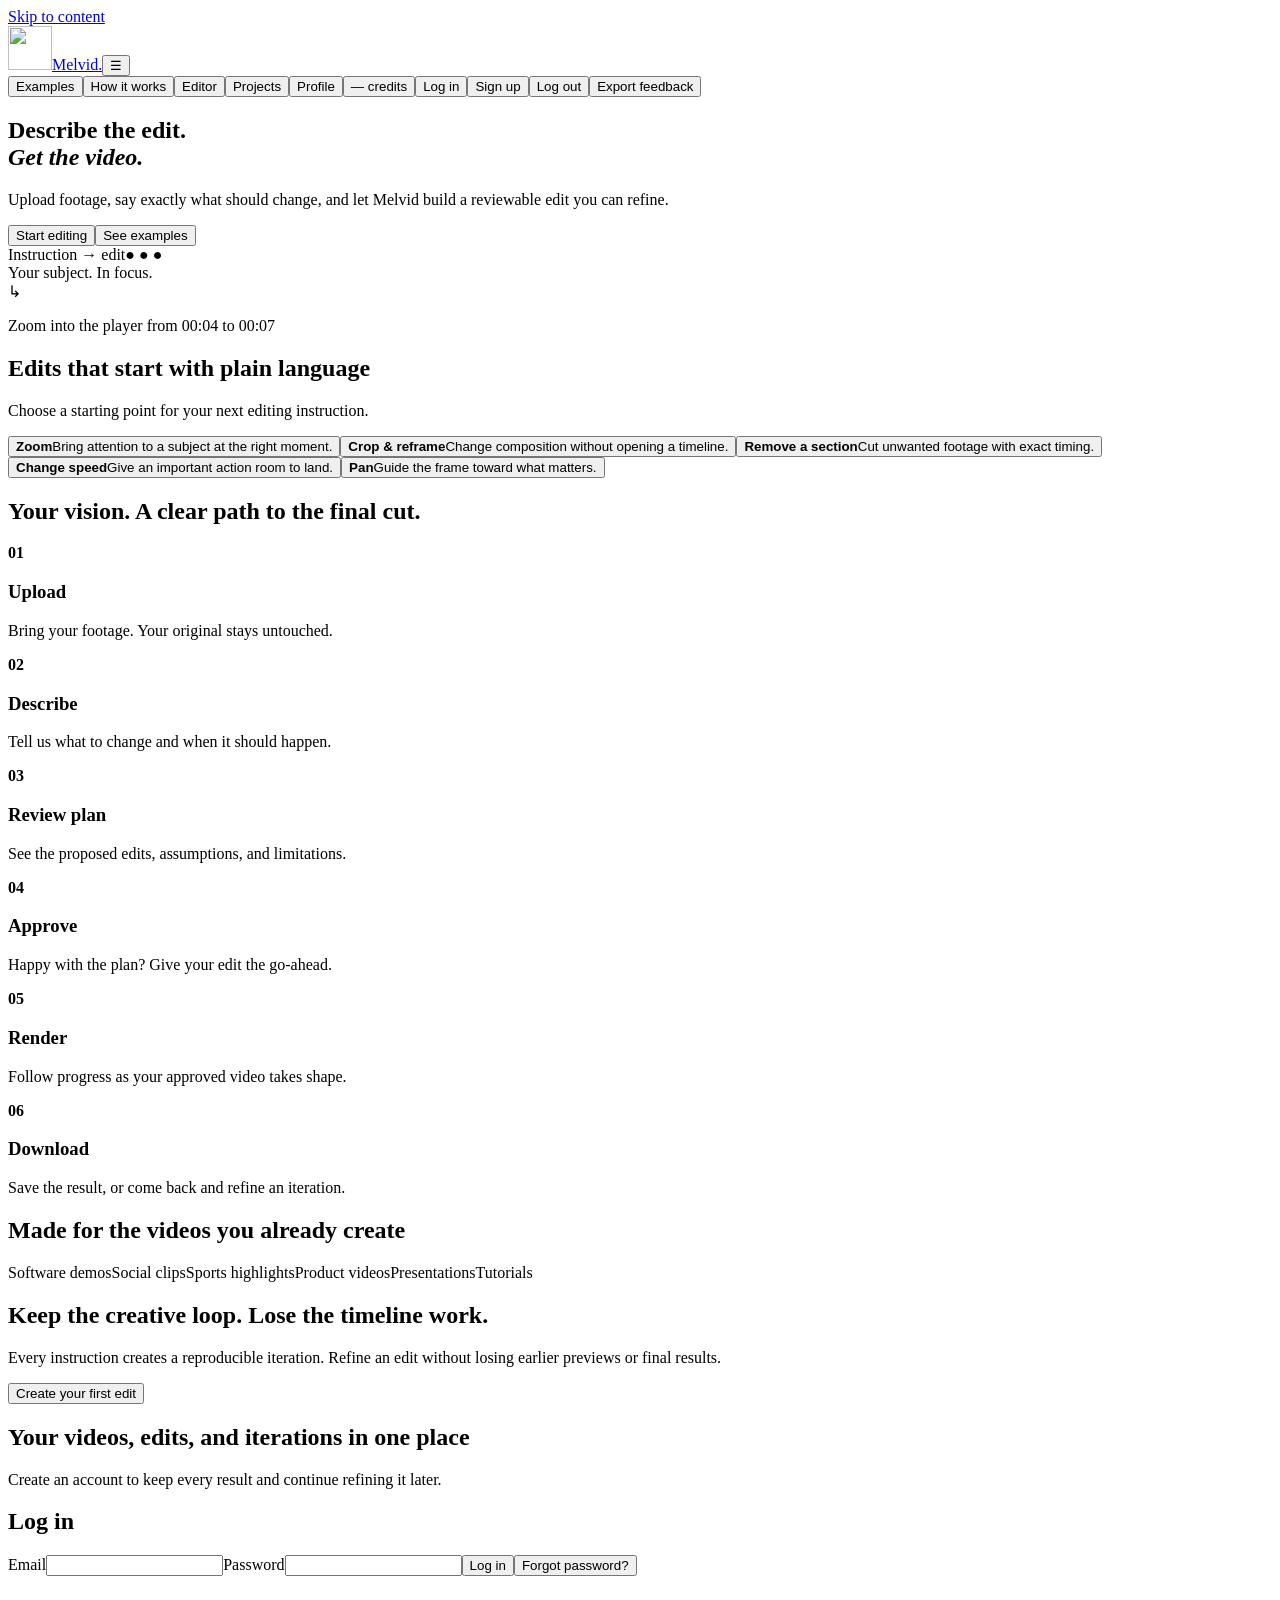
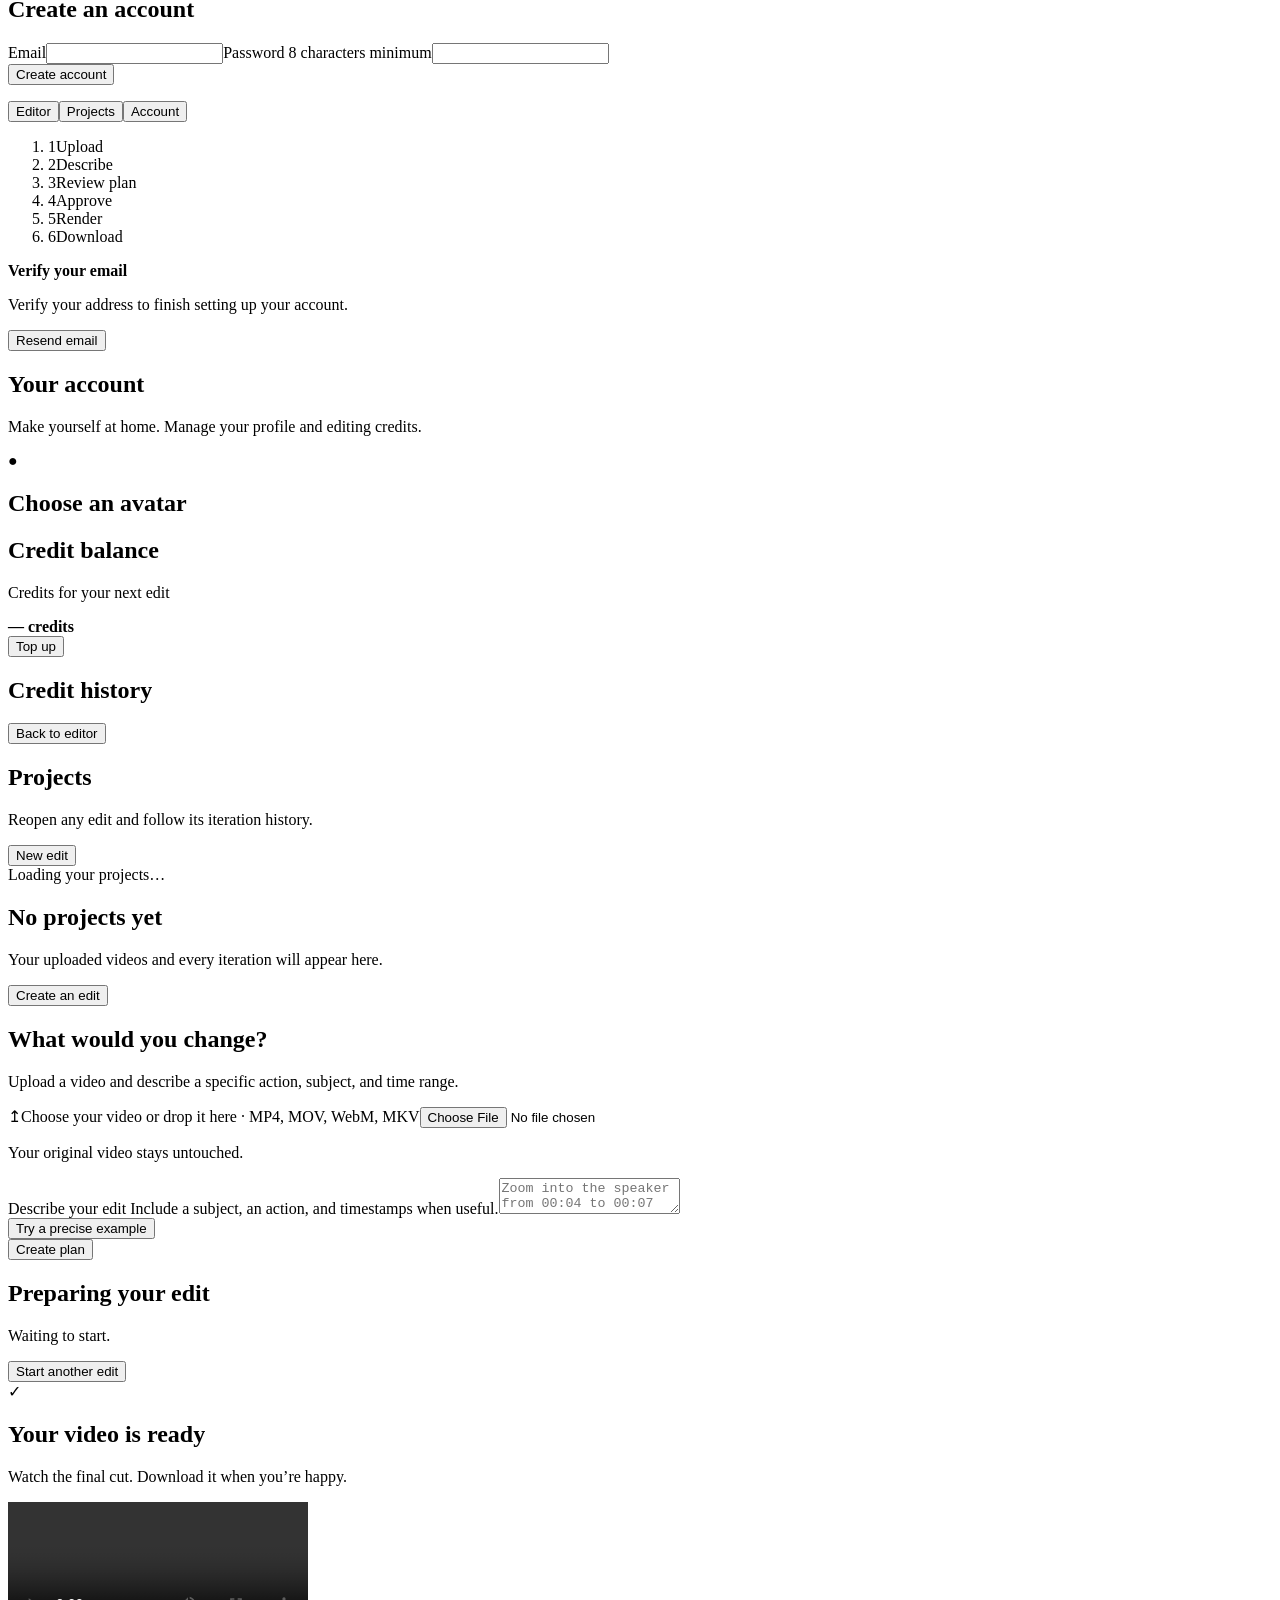
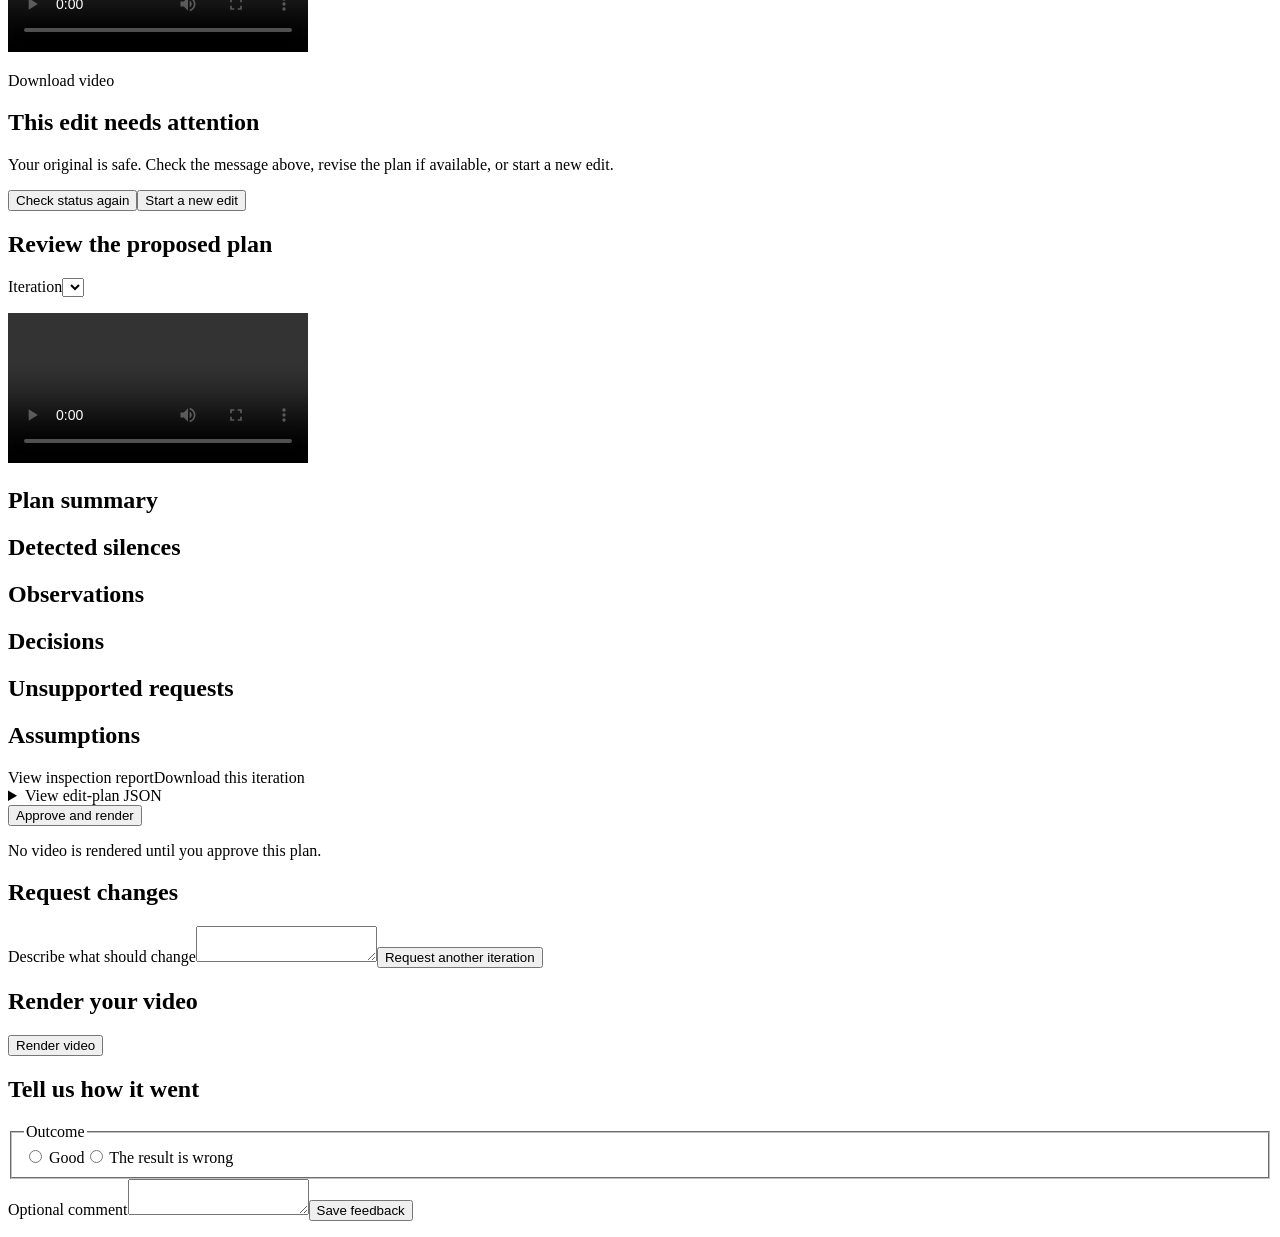
==== commit 2f1fc1aa: "latest silence and hues" ====
--- a/service/web/index.html
+++ b/service/web/index.html
@@ -11,6 +11,6 @@
 <section id="job-panel" class="panel hidden"><h1 id="job-stage">Preparing your edit</h1><p id="edit-id" class="muted"></p><div id="job-progress" class="progress" role="progressbar" aria-label="Edit progress" aria-valuemin="0" aria-valuemax="100" aria-valuenow="0"><div id="progress-bar" class="progress-bar"></div></div><p id="status-message" role="status">Waiting to start.</p><button id="new-edit" class="button button-secondary">Start another edit</button></section>
 <section id="result-panel" class="panel hidden"><div class="result-heading"><span class="success-mark" aria-hidden="true">✓</span><div><h1>Your video is ready</h1><p>Watch the final cut. Download it when you’re happy.</p></div></div><video id="result-video" controls></video><p><a id="download-video" class="button" download>Download video</a></p></section>
 <section id="failure-panel" class="panel hidden"><h1>This edit needs attention</h1><p id="failure-message" role="alert"></p><p>Your original is safe. Check the message above, revise the plan if available, or start a new edit.</p><div class="review-actions"><button id="retry-status" class="button button-secondary">Check status again</button><button id="failure-new" class="text-button">Start a new edit</button></div></section>
-<section id="plan-panel" class="panel hidden"><div class="panel-heading"><h1>Review the proposed plan</h1><label class="version-picker">Iteration<select id="iteration-selector"></select></label></div><p id="iteration-status" class="plan-status"></p><video id="preview-video" class="hidden" controls></video><section class="plan-summary"><h2>Plan summary</h2><p id="plan-summary"></p></section><div id="plan-warnings" class="warnings hidden"></div><div class="review-grid"><section class="review-section"><h2>Observations</h2><div id="observations"></div></section><section class="review-section"><h2>Decisions</h2><div id="decisions"></div></section><section class="review-section"><h2>Unsupported requests</h2><div id="unsupported"></div></section><section class="review-section"><h2>Assumptions</h2><div id="assumptions"></div></section></div><div class="artifact-links"><a id="inspection-link" class="text-link hidden">View inspection report</a><a id="iteration-download" class="text-link hidden" download>Download this iteration</a></div><details class="plan-json"><summary>View edit-plan JSON</summary><pre id="plan-document"></pre></details><div class="review-actions"><button id="approve-plan" class="button">Approve and render</button><p class="muted">No video is rendered until you approve this plan.</p></div><form id="revision-form" class="revision-form"><h2>Request changes</h2><label for="revision-instruction">Describe what should change</label><textarea id="revision-instruction" required></textarea><button id="request-changes" class="button button-secondary">Request another iteration</button><p id="revision-error" role="alert"></p></form></section>
+<section id="plan-panel" class="panel hidden"><div class="panel-heading"><h1>Review the proposed plan</h1><label class="version-picker">Iteration<select id="iteration-selector"></select></label></div><p id="iteration-status" class="plan-status"></p><video id="preview-video" class="hidden" controls></video><section class="plan-summary"><h2>Plan summary</h2><p id="plan-summary"></p></section><div id="plan-warnings" class="warnings hidden"></div><section class="review-section"><h2>Detected silences</h2><div id="detected-silences"></div></section><div class="review-grid"><section class="review-section"><h2>Observations</h2><div id="observations"></div></section><section class="review-section"><h2>Decisions</h2><div id="decisions"></div></section><section class="review-section"><h2>Unsupported requests</h2><div id="unsupported"></div></section><section class="review-section"><h2>Assumptions</h2><div id="assumptions"></div></section></div><div class="artifact-links"><a id="inspection-link" class="text-link hidden">View inspection report</a><a id="iteration-download" class="text-link hidden" download>Download this iteration</a></div><details class="plan-json"><summary>View edit-plan JSON</summary><pre id="plan-document"></pre></details><div class="review-actions"><button id="approve-plan" class="button">Approve and render</button><p class="muted">No video is rendered until you approve this plan.</p></div><form id="revision-form" class="revision-form"><h2>Request changes</h2><label for="revision-instruction">Describe what should change</label><textarea id="revision-instruction" required></textarea><button id="request-changes" class="button button-secondary">Request another iteration</button><p id="revision-error" role="alert"></p></form></section>
 <section id="render-panel" class="panel hidden"><h1>Render your video</h1><button id="render-video" class="button">Render video</button></section><section id="feedback-panel" class="panel hidden"><h1>Tell us how it went</h1><form id="feedback-form"><fieldset><legend>Outcome</legend><label><input type="radio" name="outcome" value="good"> Good</label><label><input type="radio" name="outcome" value="wrong_result"> The result is wrong</label></fieldset><label for="feedback-comment">Optional comment</label><textarea id="feedback-comment"></textarea><button class="button">Save feedback</button><p id="feedback-status" role="status"></p></form></section>
 </div></div></main><dialog id="topup-dialog" aria-labelledby="topup-heading"><button id="close-topup" class="dialog-close" aria-label="Close credit packages">×</button><h1 id="topup-heading">A little more creative room.</h1><p>Select a package. Payments are simulated—no card details are collected.</p><div id="package-list" class="package-list"></div><div id="order-summary">Choose a package.</div><div class="dialog-actions"><button id="mock-success" class="button" disabled>Simulate success</button><button id="mock-failure" class="button button-secondary" disabled>Simulate failure</button></div><p id="topup-status" role="status"></p></dialog><script src="/web/app.js" defer></script></body></html>
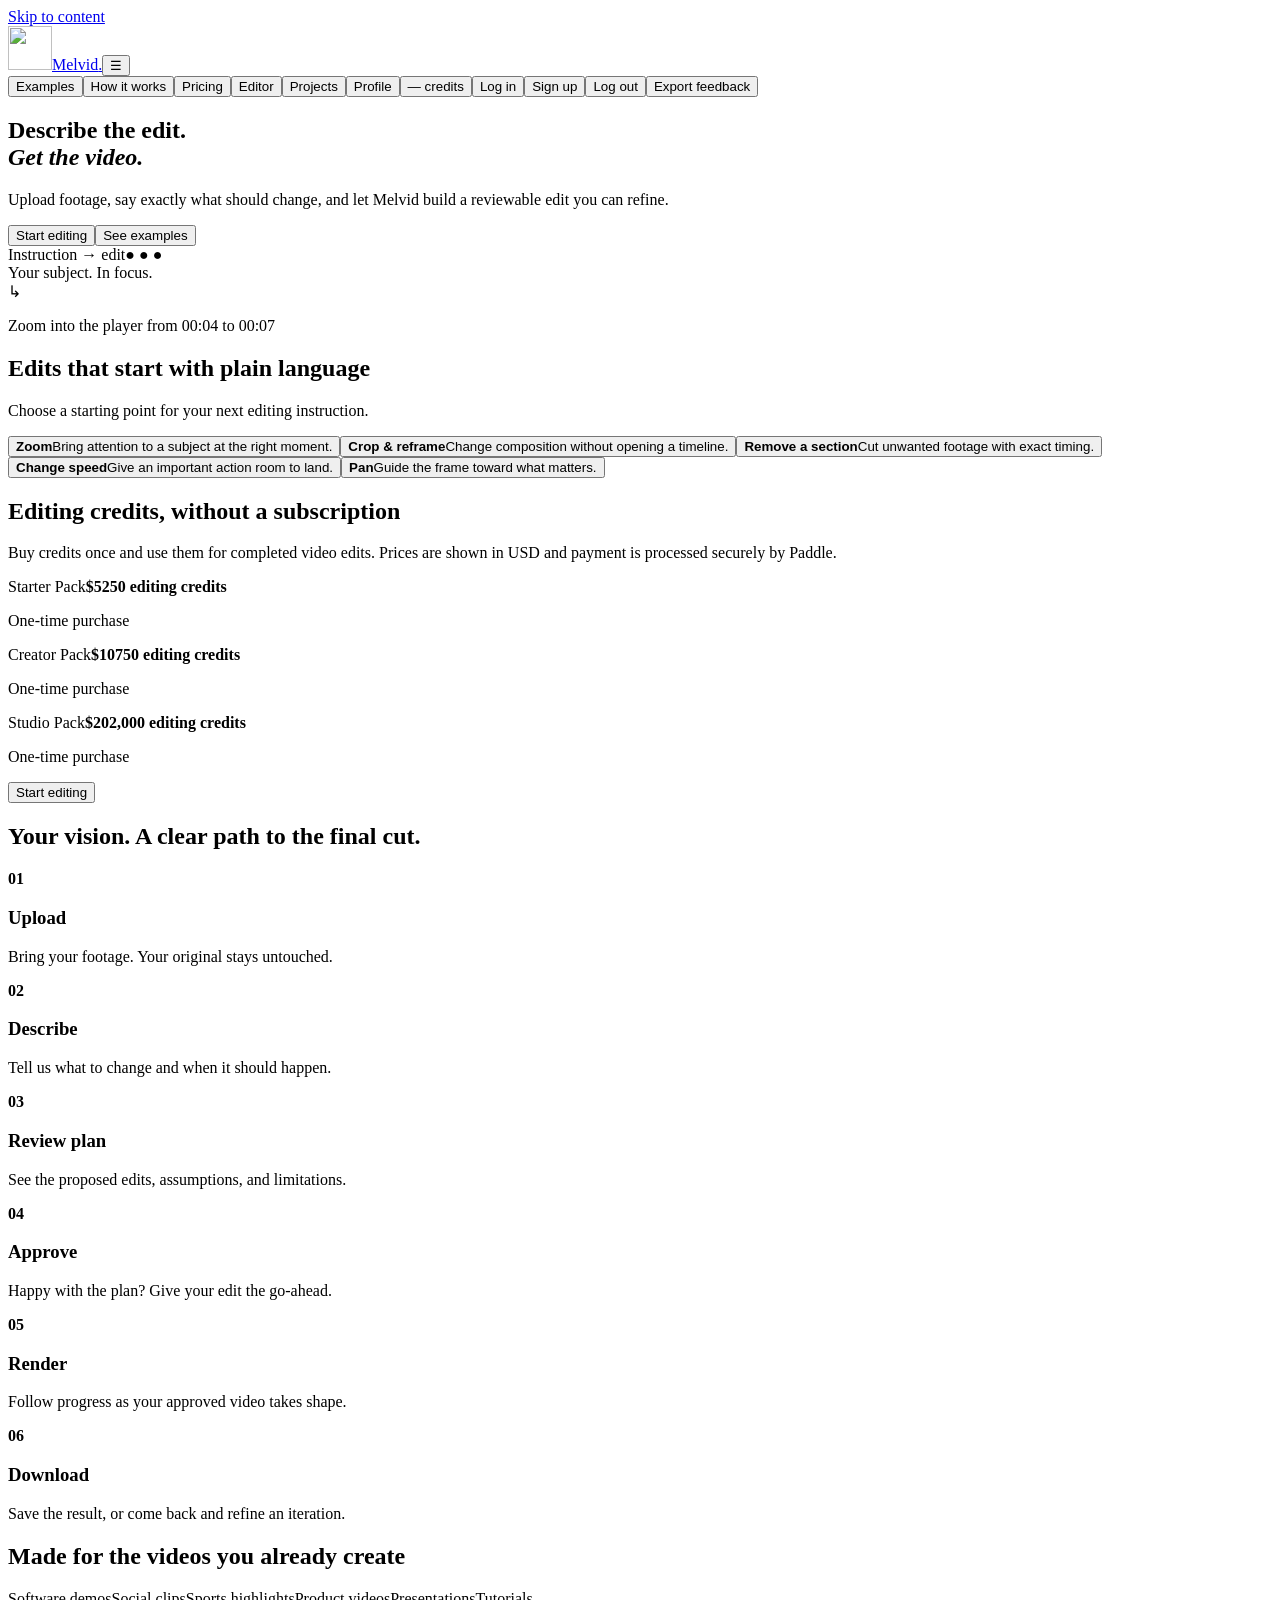
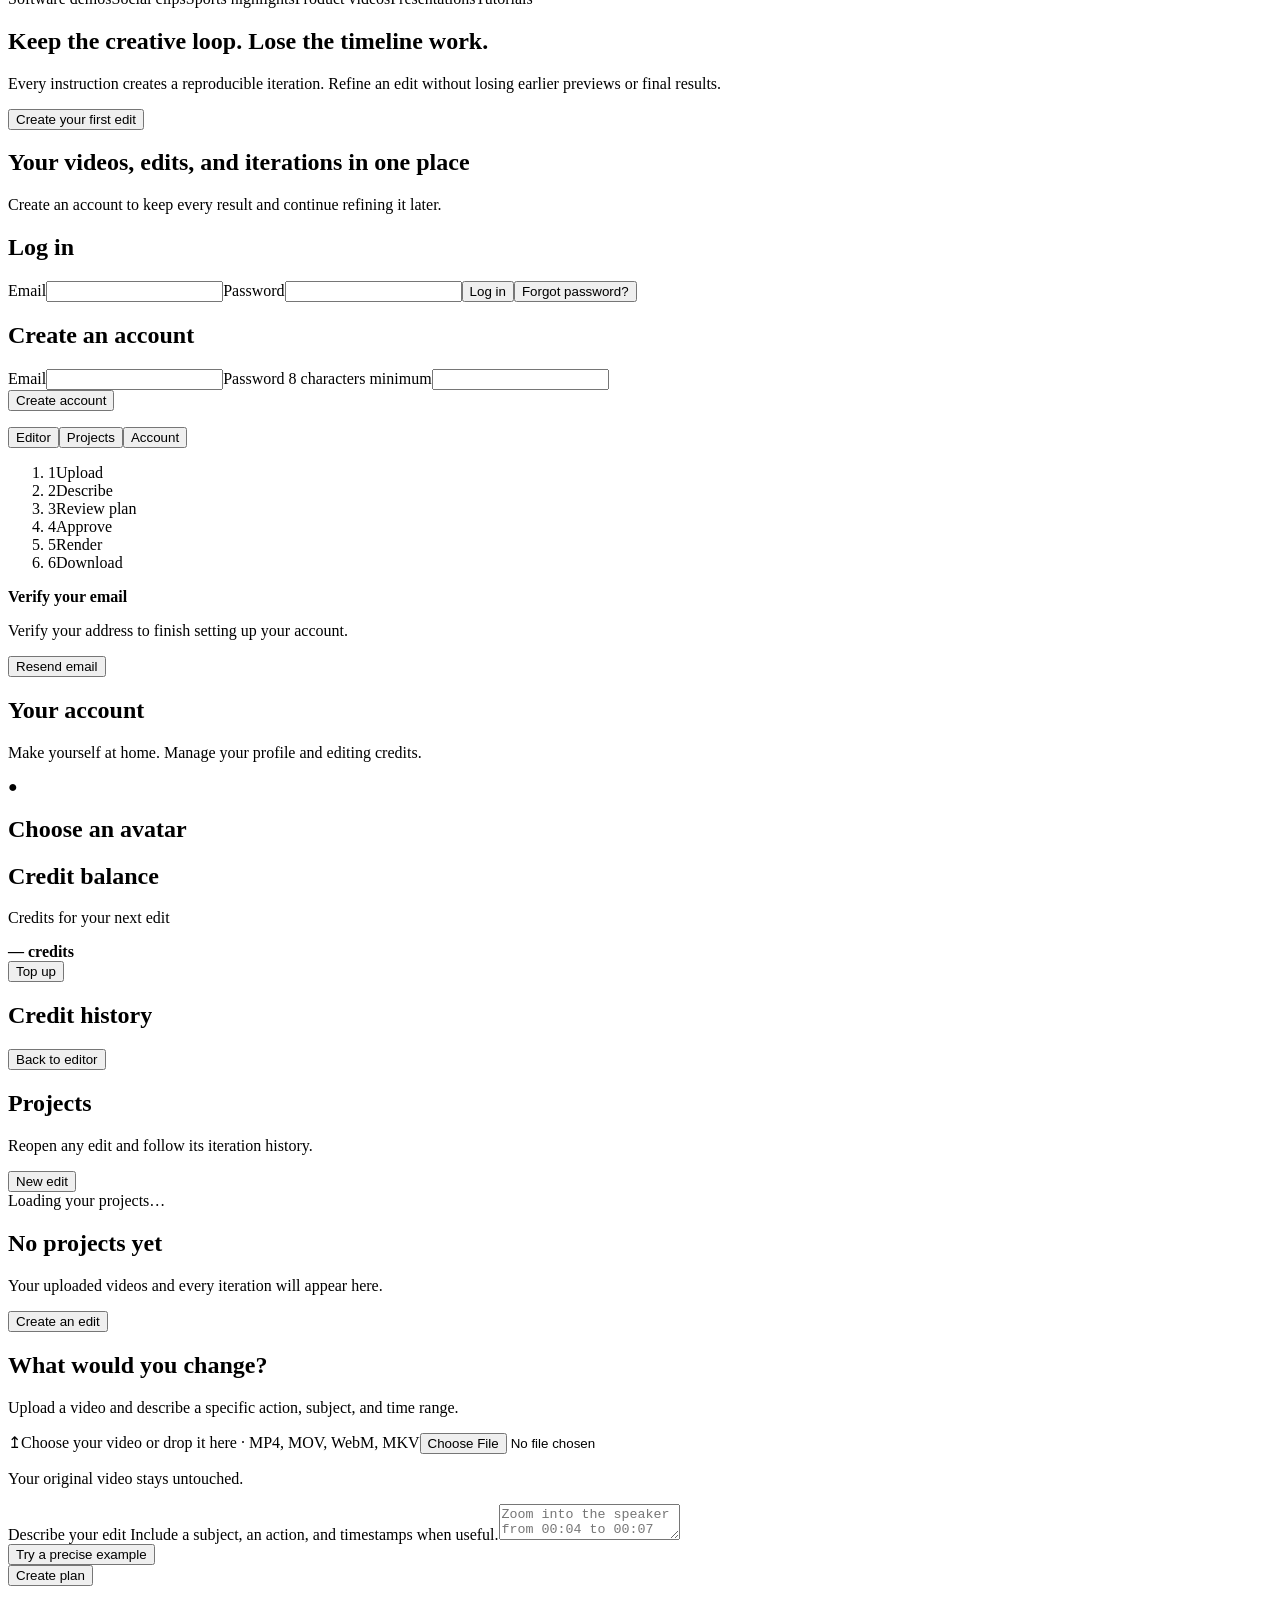
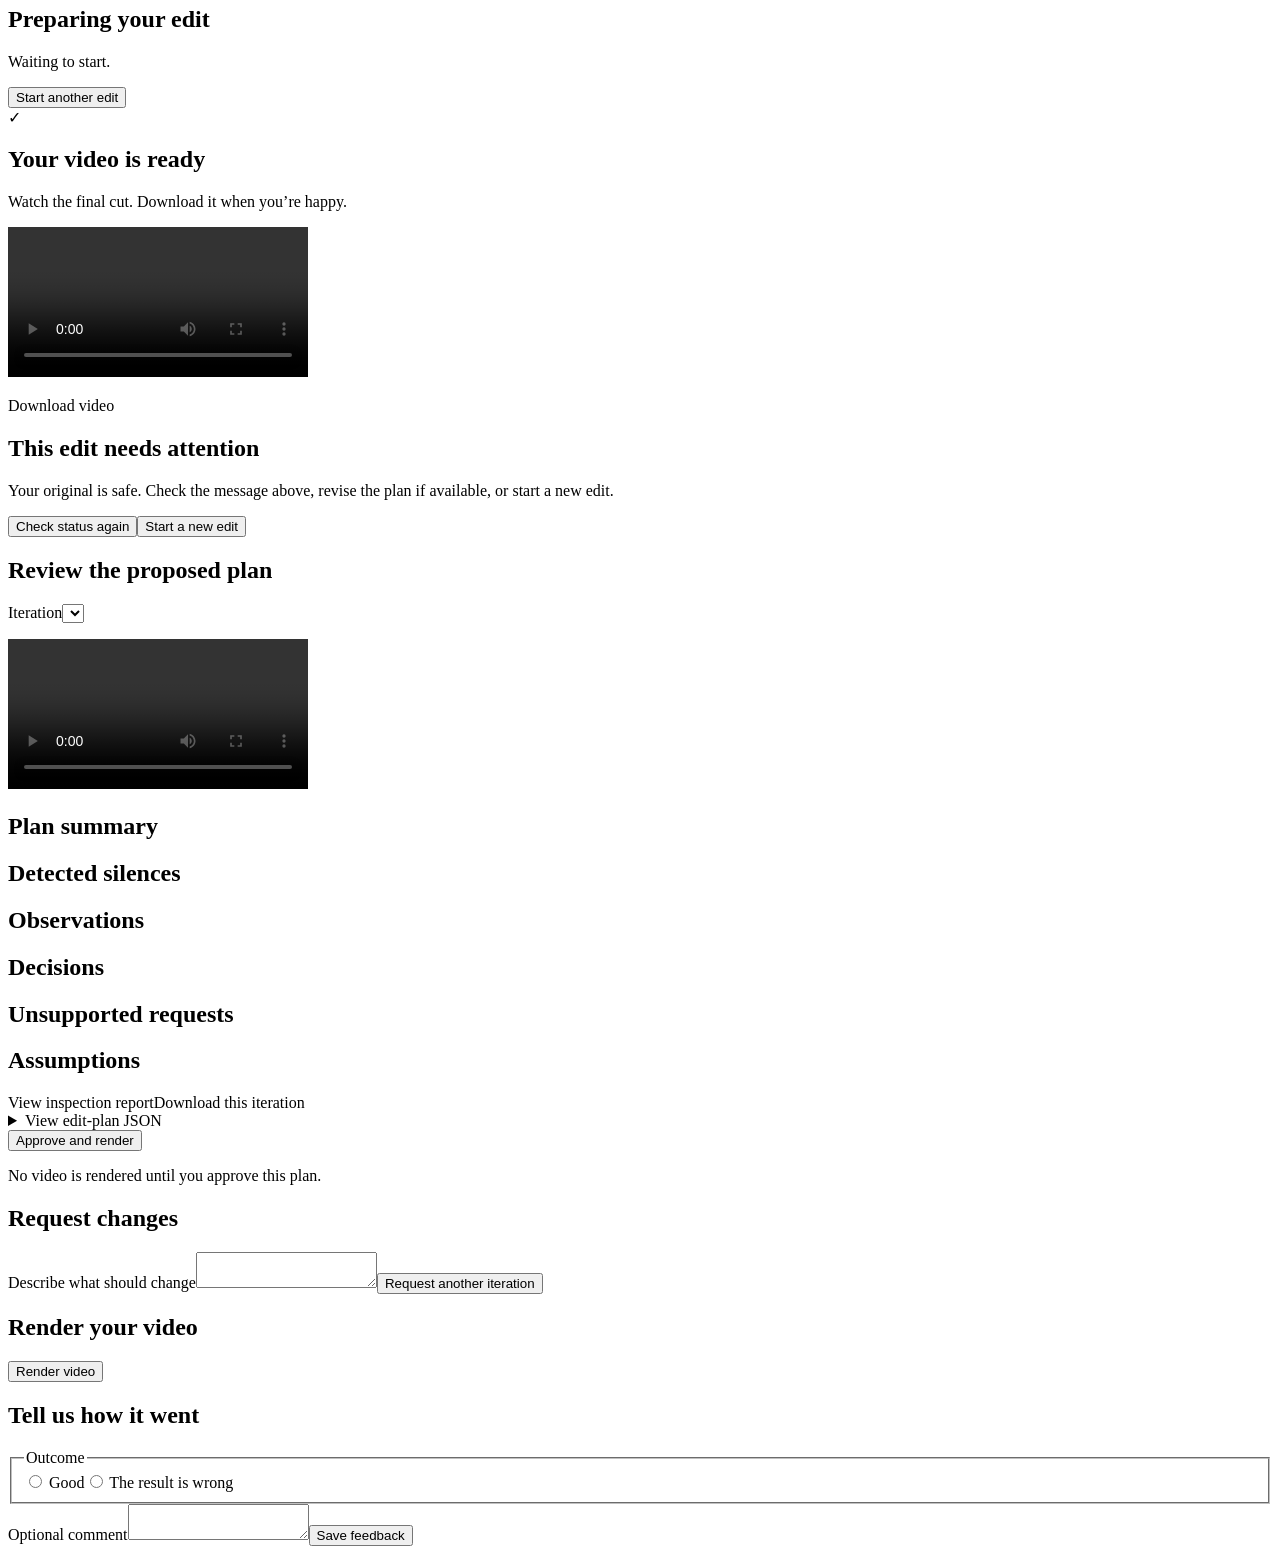
==== commit ad1d10f6: "adding prices" ====
--- a/service/web/index.html
+++ b/service/web/index.html
@@ -1,7 +1,8 @@
 <!doctype html><html lang="en"><head><meta charset="utf-8"><meta name="viewport" content="width=device-width,initial-scale=1"><meta name="theme-color" content="#071b24"><title>Melvid — Describe the edit. Get the video.</title><link rel="icon" href="/web/melvid_icon.png"><link rel="stylesheet" href="/web/styles.css"></head><body><a class="skip-link" href="#main-content">Skip to content</a>
-<header class="site-header shell"><a class="brand" href="/?landing=1" aria-label="Melvid home"><img src="/web/melvid_icon.png" width="44" height="44" alt=""><span>Melvid<span class="brand-dot">.</span></span></a><button id="mobile-menu" class="icon-button" aria-label="Toggle navigation" aria-controls="main-nav" aria-expanded="false">☰</button><nav id="main-nav" aria-label="Main navigation"><button class="nav-link public-nav" data-scroll="examples">Examples</button><button class="nav-link public-nav" data-scroll="how">How it works</button><button id="nav-editor" class="nav-link private-nav hidden">Editor</button><button id="nav-projects" class="nav-link private-nav hidden">Projects</button><button id="open-profile" class="nav-link private-nav hidden">Profile</button><button id="nav-balance" class="balance-pill private-nav hidden"><span id="nav-credit-balance">— credits</span></button><button id="nav-login" class="button button-quiet public-nav">Log in</button><button id="nav-signup" class="button public-nav">Sign up</button><span id="user-email" class="user-email hidden"></span><button id="logout" class="button button-quiet hidden">Log out</button><button id="export-feedback" class="text-button hidden">Export feedback</button></nav></header>
+<header class="site-header shell"><a class="brand" href="/?landing=1" aria-label="Melvid home"><img src="/web/melvid_icon.png" width="44" height="44" alt=""><span>Melvid<span class="brand-dot">.</span></span></a><button id="mobile-menu" class="icon-button" aria-label="Toggle navigation" aria-controls="main-nav" aria-expanded="false">☰</button><nav id="main-nav" aria-label="Main navigation"><button class="nav-link public-nav" data-scroll="examples">Examples</button><button class="nav-link public-nav" data-scroll="how">How it works</button><button class="nav-link public-nav" data-scroll="pricing">Pricing</button><button id="nav-editor" class="nav-link private-nav hidden">Editor</button><button id="nav-projects" class="nav-link private-nav hidden">Projects</button><button id="open-profile" class="nav-link private-nav hidden">Profile</button><button id="nav-balance" class="balance-pill private-nav hidden"><span id="nav-credit-balance">— credits</span></button><button id="nav-login" class="button button-quiet public-nav">Log in</button><button id="nav-signup" class="button public-nav">Sign up</button><span id="user-email" class="user-email hidden"></span><button id="logout" class="button button-quiet hidden">Log out</button><button id="export-feedback" class="text-button hidden">Export feedback</button></nav></header>
 <main id="main-content" tabindex="-1"><section id="landing-panel"><div class="hero shell"><div><h1>Describe the edit.<br><em>Get the video.</em></h1><p>Upload footage, say exactly what should change, and let Melvid build a reviewable edit you can refine.</p><div class="hero-actions"><button class="button button-large" data-auth="signup">Start editing</button><button class="button button-secondary button-large" data-scroll="examples">See examples</button></div></div><div class="demo-window" aria-label="Illustrated editing example"><div class="demo-title"><span>Instruction → edit</span><span aria-hidden="true">● ● ●</span></div><div class="demo-video"><span class="focus-frame"></span><span class="scene-orbit" aria-hidden="true"></span><span class="scene-subject" aria-hidden="true"></span><span class="scene-caption">Your subject. In focus.</span></div><div class="demo-prompt"><span aria-hidden="true">↳</span><p id="demo-prompt-text" aria-live="polite">Zoom into the player from 00:04 to 00:07</p></div><div class="demo-timeline"><span></span><i></i><span></span></div></div></div>
 <section id="examples" class="landing-section shell"><h2>Edits that start with plain language</h2><p class="section-copy">Choose a starting point for your next editing instruction.</p><p id="example-selection" class="example-selection hidden" role="status"></p><div class="example-grid"><button data-demo="Zoom into the subject from 00:04 to 00:07"><b>Zoom</b><span>Bring attention to a subject at the right moment.</span></button><button data-demo="Crop to the left side during this section"><b>Crop &amp; reframe</b><span>Change composition without opening a timeline.</span></button><button data-demo="Remove the section from 00:12 to 00:16"><b>Remove a section</b><span>Cut unwanted footage with exact timing.</span></button><button data-demo="Slow this moment down to 0.6x"><b>Change speed</b><span>Give an important action room to land.</span></button><button data-demo="Pan from the left side to the right"><b>Pan</b><span>Guide the frame toward what matters.</span></button></div></section>
+<section id="pricing" class="landing-section pricing-section"><div class="shell"><h2>Editing credits, without a subscription</h2><p class="section-copy">Buy credits once and use them for completed video edits. Prices are shown in USD and payment is processed securely by Paddle.</p><div class="pricing-grid"><article><span class="package-name">Starter Pack</span><strong>$5</strong><b>250 editing credits</b><p>One-time purchase</p></article><article class="featured"><span class="package-name">Creator Pack</span><strong>$10</strong><b>750 editing credits</b><p>One-time purchase</p></article><article><span class="package-name">Studio Pack</span><strong>$20</strong><b>2,000 editing credits</b><p>One-time purchase</p></article></div><button class="button button-large" data-auth="signup">Start editing</button></div></section>
 <section id="how" class="landing-section contrast"><div class="shell"><h2>Your vision. A clear path to the final cut.</h2><div class="steps"><article><strong>01</strong><h3>Upload</h3><p>Bring your footage. Your original stays untouched.</p></article><article><strong>02</strong><h3>Describe</h3><p>Tell us what to change and when it should happen.</p></article><article><strong>03</strong><h3>Review plan</h3><p>See the proposed edits, assumptions, and limitations.</p></article><article><strong>04</strong><h3>Approve</h3><p>Happy with the plan? Give your edit the go-ahead.</p></article><article><strong>05</strong><h3>Render</h3><p>Follow progress as your approved video takes shape.</p></article><article><strong>06</strong><h3>Download</h3><p>Save the result, or come back and refine an iteration.</p></article></div></div></section><section class="landing-section shell"><h2>Made for the videos you already create</h2><div class="use-grid"><span>Software demos</span><span>Social clips</span><span>Sports highlights</span><span>Product videos</span><span>Presentations</span><span>Tutorials</span></div><div class="benefit"><h2>Keep the creative loop. Lose the timeline work.</h2><p>Every instruction creates a reproducible iteration. Refine an edit without losing earlier previews or final results.</p><button class="button button-large" data-auth="signup">Create your first edit</button></div></section></section>
 <section id="auth-panel" class="panel auth-panel shell hidden" aria-labelledby="auth-heading"><div class="auth-intro"><h1 id="auth-heading">Your videos, edits, and iterations in one place</h1><p>Create an account to keep every result and continue refining it later.</p></div><div class="auth-forms"><form id="login-form" class="auth-form"><h2>Log in</h2><label for="login-email">Email</label><input id="login-email" type="email" required autocomplete="email"><label for="login-password">Password</label><input id="login-password" type="password" required autocomplete="current-password"><button id="login-submit" class="button button-wide">Log in</button><button id="forgot-password" class="text-button" type="button">Forgot password?</button><p id="login-error" role="alert" class="form-error hidden"></p></form><form id="register-form" class="auth-form"><h2>Create an account</h2><label for="register-email">Email</label><input id="register-email" type="email" required autocomplete="email"><label for="register-password">Password <span class="label-hint">8 characters minimum</span></label><input id="register-password" type="password" minlength="8" required autocomplete="new-password"><div id="turnstile-slot"></div><button id="register-submit" class="button button-secondary button-wide">Create account</button><p id="register-error" role="alert" class="form-error hidden"></p></form></div></section>
 <div id="app-shell" class="app-layout shell hidden"><aside class="app-sidebar" aria-label="Workspace navigation"><button id="side-editor" class="active">Editor</button><button id="side-projects">Projects</button><button id="side-account">Account</button></aside><div class="app-content"><ol id="workflow" class="workflow" aria-label="Editing progress"><li class="current" aria-current="step"><span>1</span>Upload</li><li><span>2</span>Describe</li><li><span>3</span>Review plan</li><li><span>4</span>Approve</li><li><span>5</span>Render</li><li><span>6</span>Download</li></ol><p id="action-error" class="form-error action-error hidden" role="alert"></p><div id="verification-banner" class="notice hidden"><div><strong>Verify your email</strong><p>Verify your address to finish setting up your account.</p></div><button id="resend-verification" class="button button-secondary">Resend email</button></div>
@@ -13,4 +14,4 @@
 <section id="failure-panel" class="panel hidden"><h1>This edit needs attention</h1><p id="failure-message" role="alert"></p><p>Your original is safe. Check the message above, revise the plan if available, or start a new edit.</p><div class="review-actions"><button id="retry-status" class="button button-secondary">Check status again</button><button id="failure-new" class="text-button">Start a new edit</button></div></section>
 <section id="plan-panel" class="panel hidden"><div class="panel-heading"><h1>Review the proposed plan</h1><label class="version-picker">Iteration<select id="iteration-selector"></select></label></div><p id="iteration-status" class="plan-status"></p><video id="preview-video" class="hidden" controls></video><section class="plan-summary"><h2>Plan summary</h2><p id="plan-summary"></p></section><div id="plan-warnings" class="warnings hidden"></div><section class="review-section"><h2>Detected silences</h2><div id="detected-silences"></div></section><div class="review-grid"><section class="review-section"><h2>Observations</h2><div id="observations"></div></section><section class="review-section"><h2>Decisions</h2><div id="decisions"></div></section><section class="review-section"><h2>Unsupported requests</h2><div id="unsupported"></div></section><section class="review-section"><h2>Assumptions</h2><div id="assumptions"></div></section></div><div class="artifact-links"><a id="inspection-link" class="text-link hidden">View inspection report</a><a id="iteration-download" class="text-link hidden" download>Download this iteration</a></div><details class="plan-json"><summary>View edit-plan JSON</summary><pre id="plan-document"></pre></details><div class="review-actions"><button id="approve-plan" class="button">Approve and render</button><p class="muted">No video is rendered until you approve this plan.</p></div><form id="revision-form" class="revision-form"><h2>Request changes</h2><label for="revision-instruction">Describe what should change</label><textarea id="revision-instruction" required></textarea><button id="request-changes" class="button button-secondary">Request another iteration</button><p id="revision-error" role="alert"></p></form></section>
 <section id="render-panel" class="panel hidden"><h1>Render your video</h1><button id="render-video" class="button">Render video</button></section><section id="feedback-panel" class="panel hidden"><h1>Tell us how it went</h1><form id="feedback-form"><fieldset><legend>Outcome</legend><label><input type="radio" name="outcome" value="good"> Good</label><label><input type="radio" name="outcome" value="wrong_result"> The result is wrong</label></fieldset><label for="feedback-comment">Optional comment</label><textarea id="feedback-comment"></textarea><button class="button">Save feedback</button><p id="feedback-status" role="status"></p></form></section>
-</div></div></main><dialog id="topup-dialog" aria-labelledby="topup-heading"><button id="close-topup" class="dialog-close" aria-label="Close credit packages">×</button><h1 id="topup-heading">A little more creative room.</h1><p>Select a package. Payments are simulated—no card details are collected.</p><div id="package-list" class="package-list"></div><div id="order-summary">Choose a package.</div><div class="dialog-actions"><button id="mock-success" class="button" disabled>Simulate success</button><button id="mock-failure" class="button button-secondary" disabled>Simulate failure</button></div><p id="topup-status" role="status"></p></dialog><script src="/web/app.js" defer></script></body></html>
+</div></div></main><dialog id="topup-dialog" aria-labelledby="topup-heading"><button id="close-topup" class="dialog-close" aria-label="Close credit packages">×</button><h1 id="topup-heading">A little more creative room.</h1><p id="topup-description">Select a package to add editing credits.</p><div id="package-list" class="package-list"></div><div id="order-summary">Choose a package.</div><div class="dialog-actions"><button id="purchase-topup" class="button" disabled>Continue to payment</button><button id="mock-failure" class="button button-secondary hidden" disabled>Simulate failure</button></div><p id="topup-status" role="status"></p></dialog><script src="/web/app.js" defer></script></body></html>
